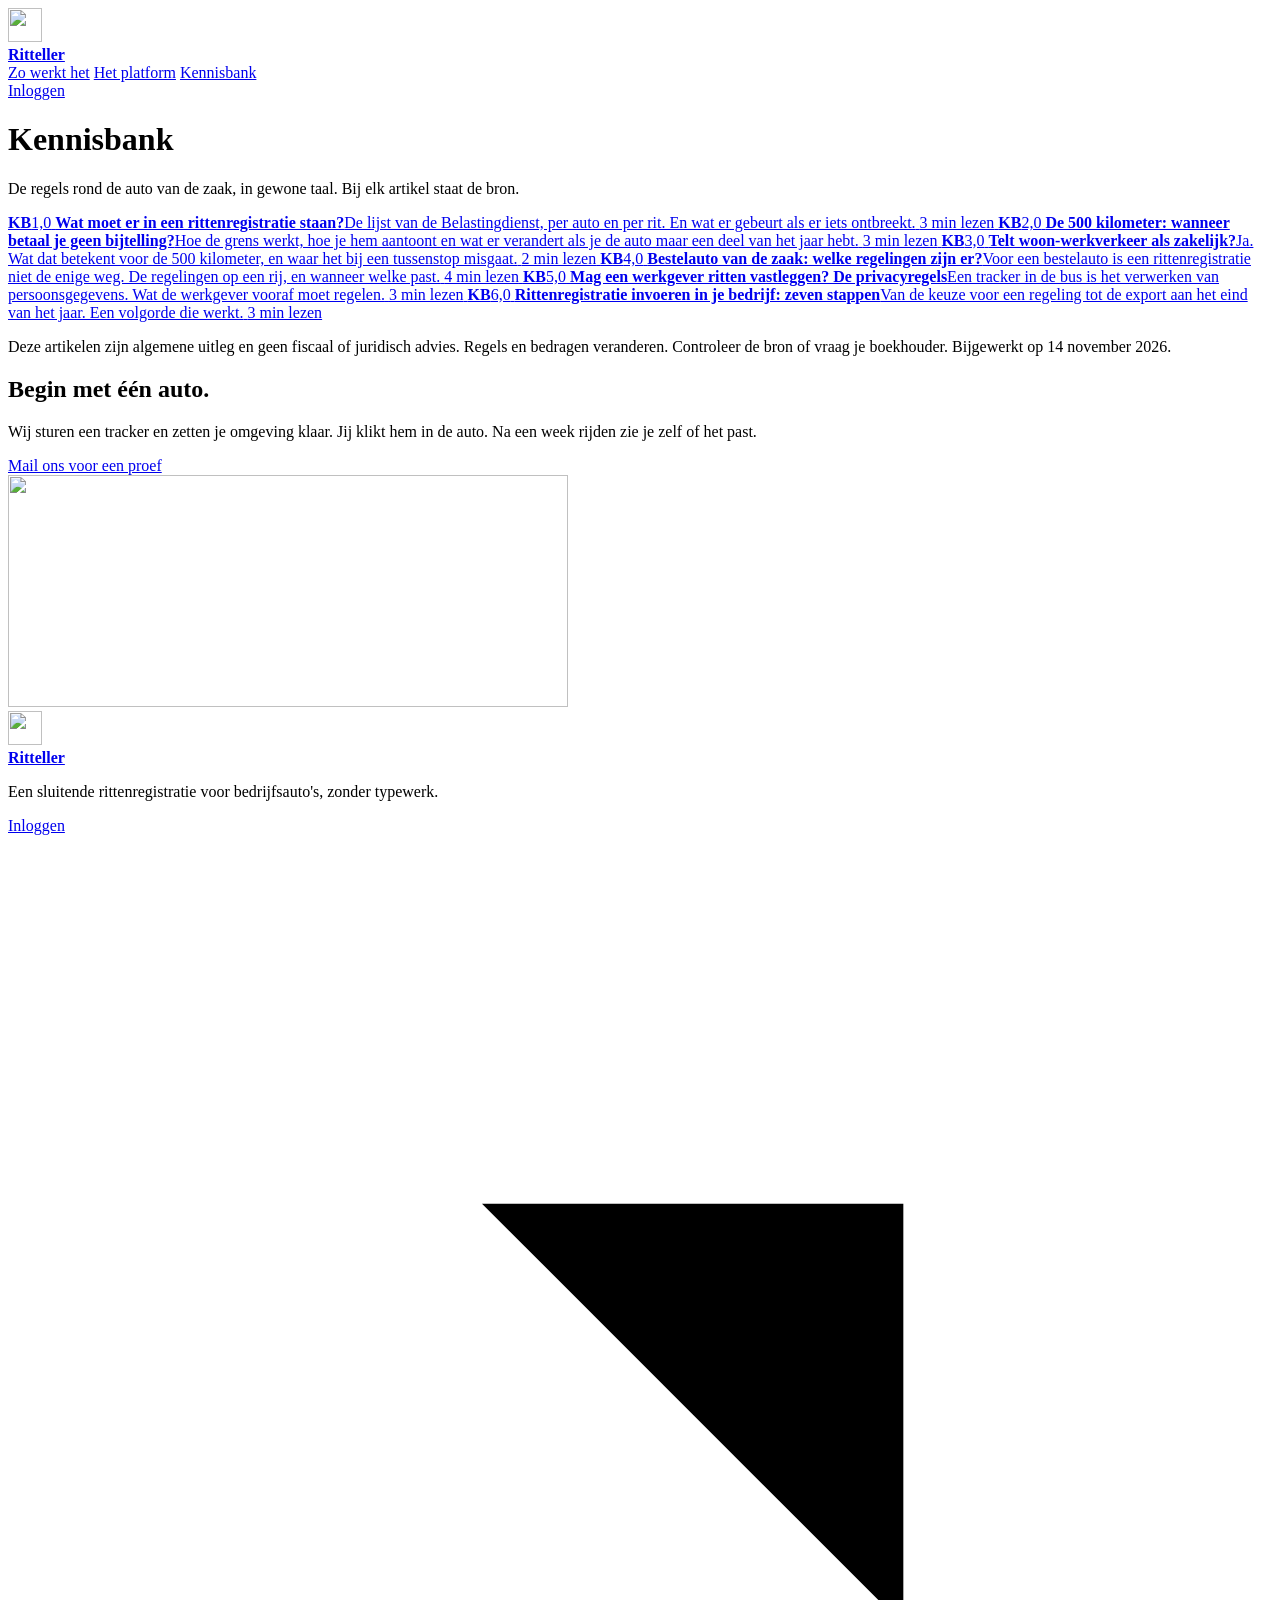
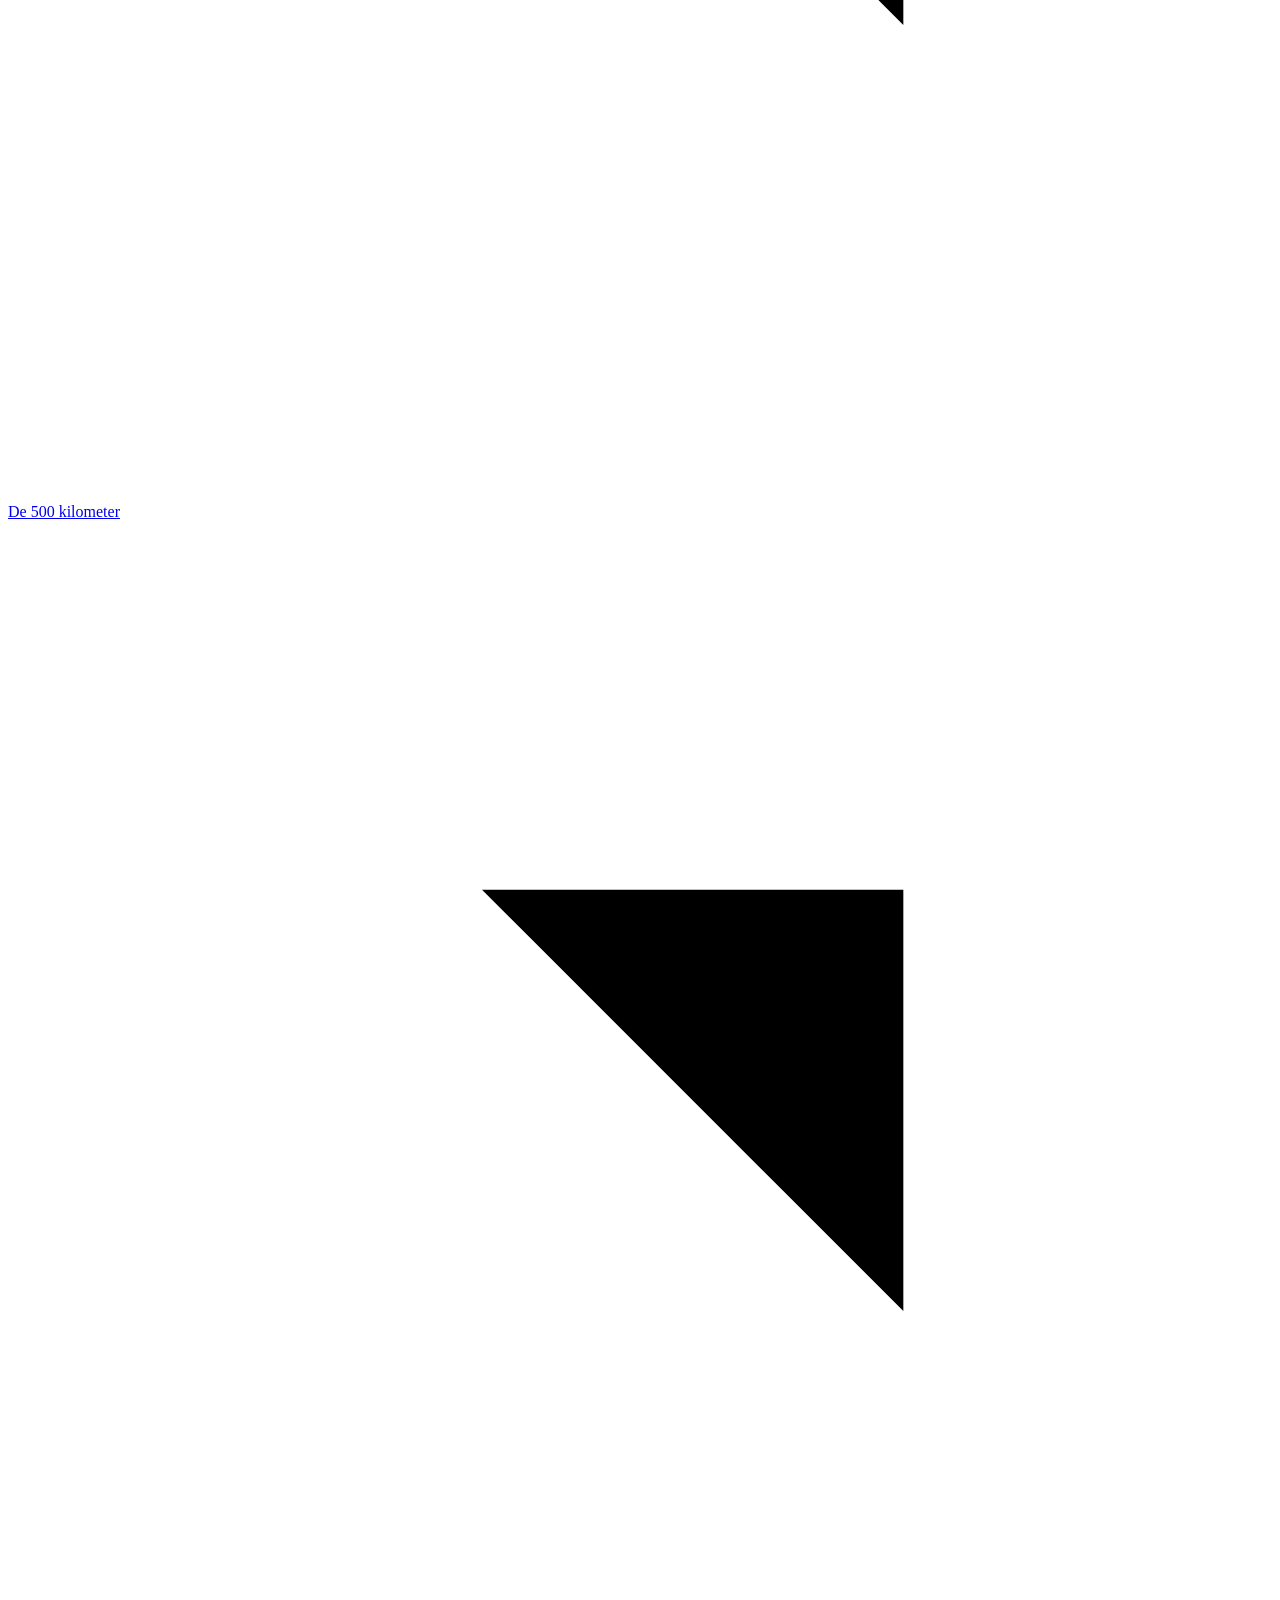
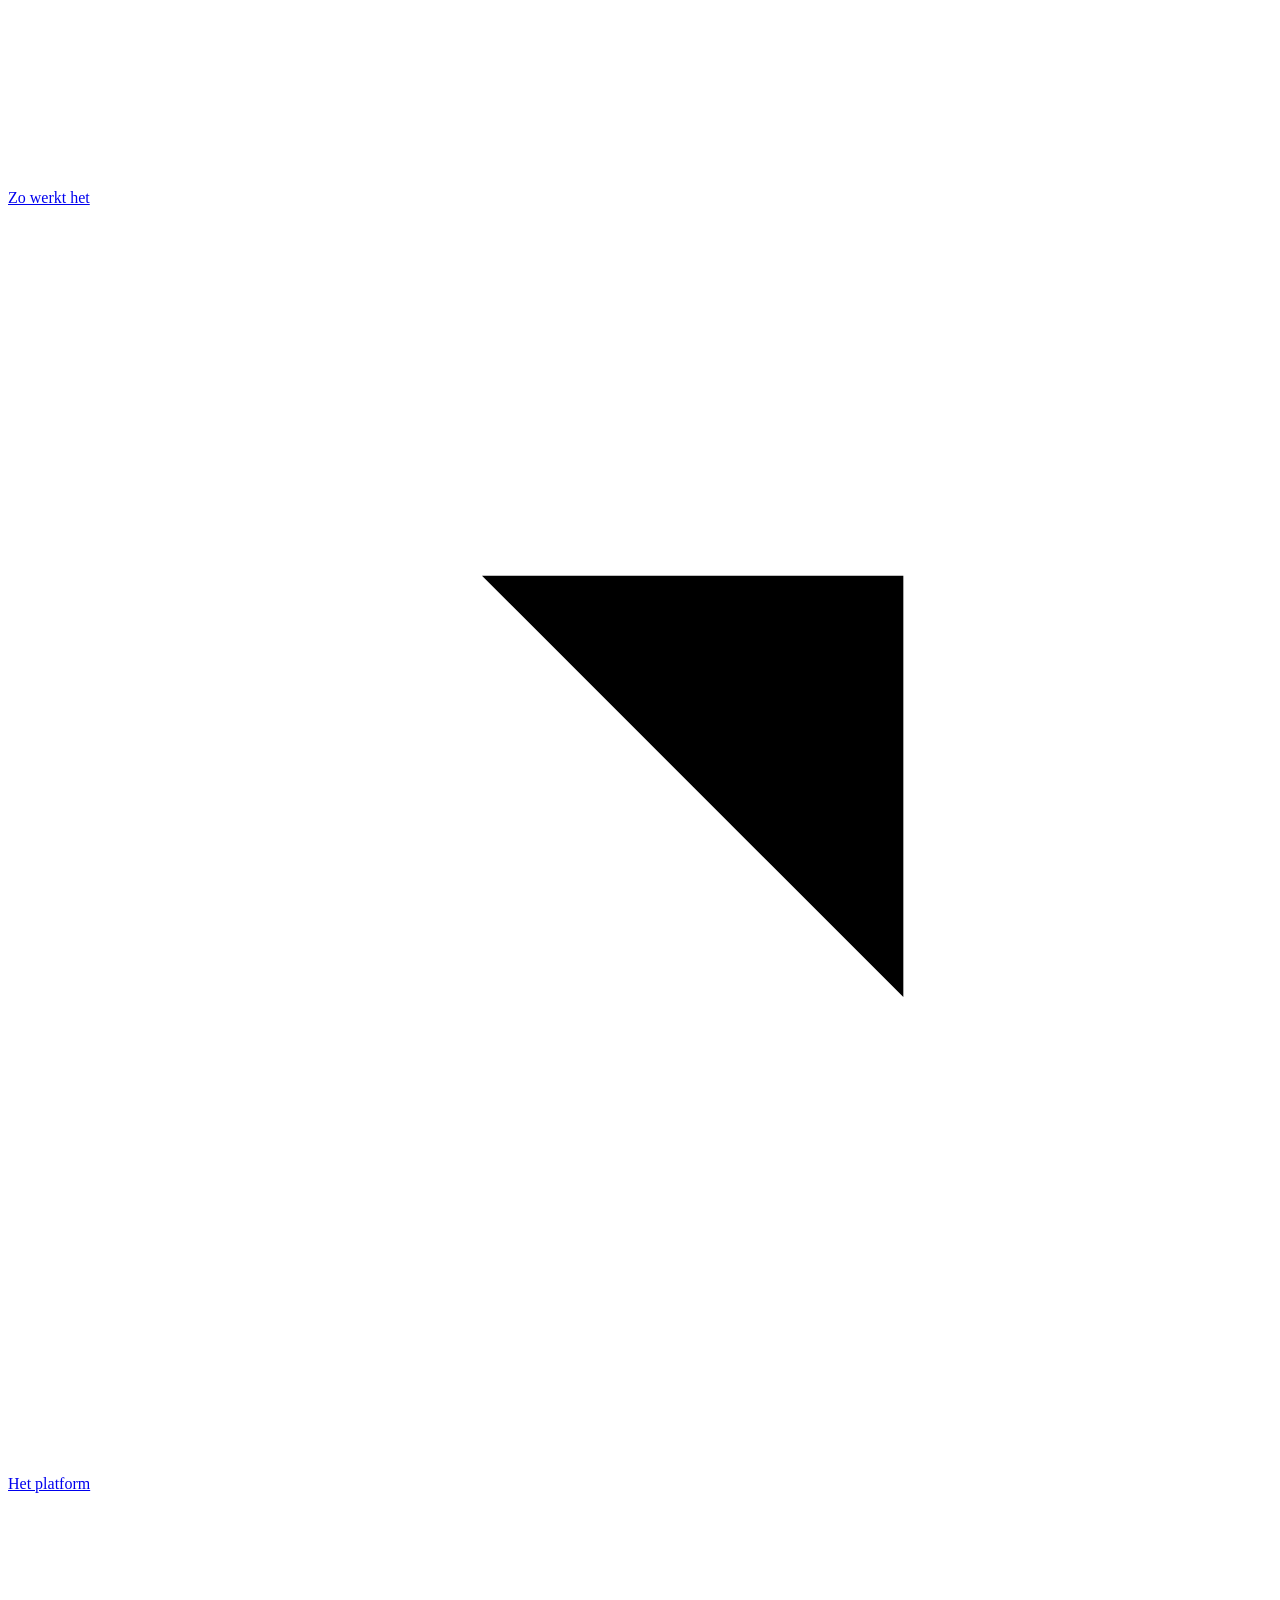
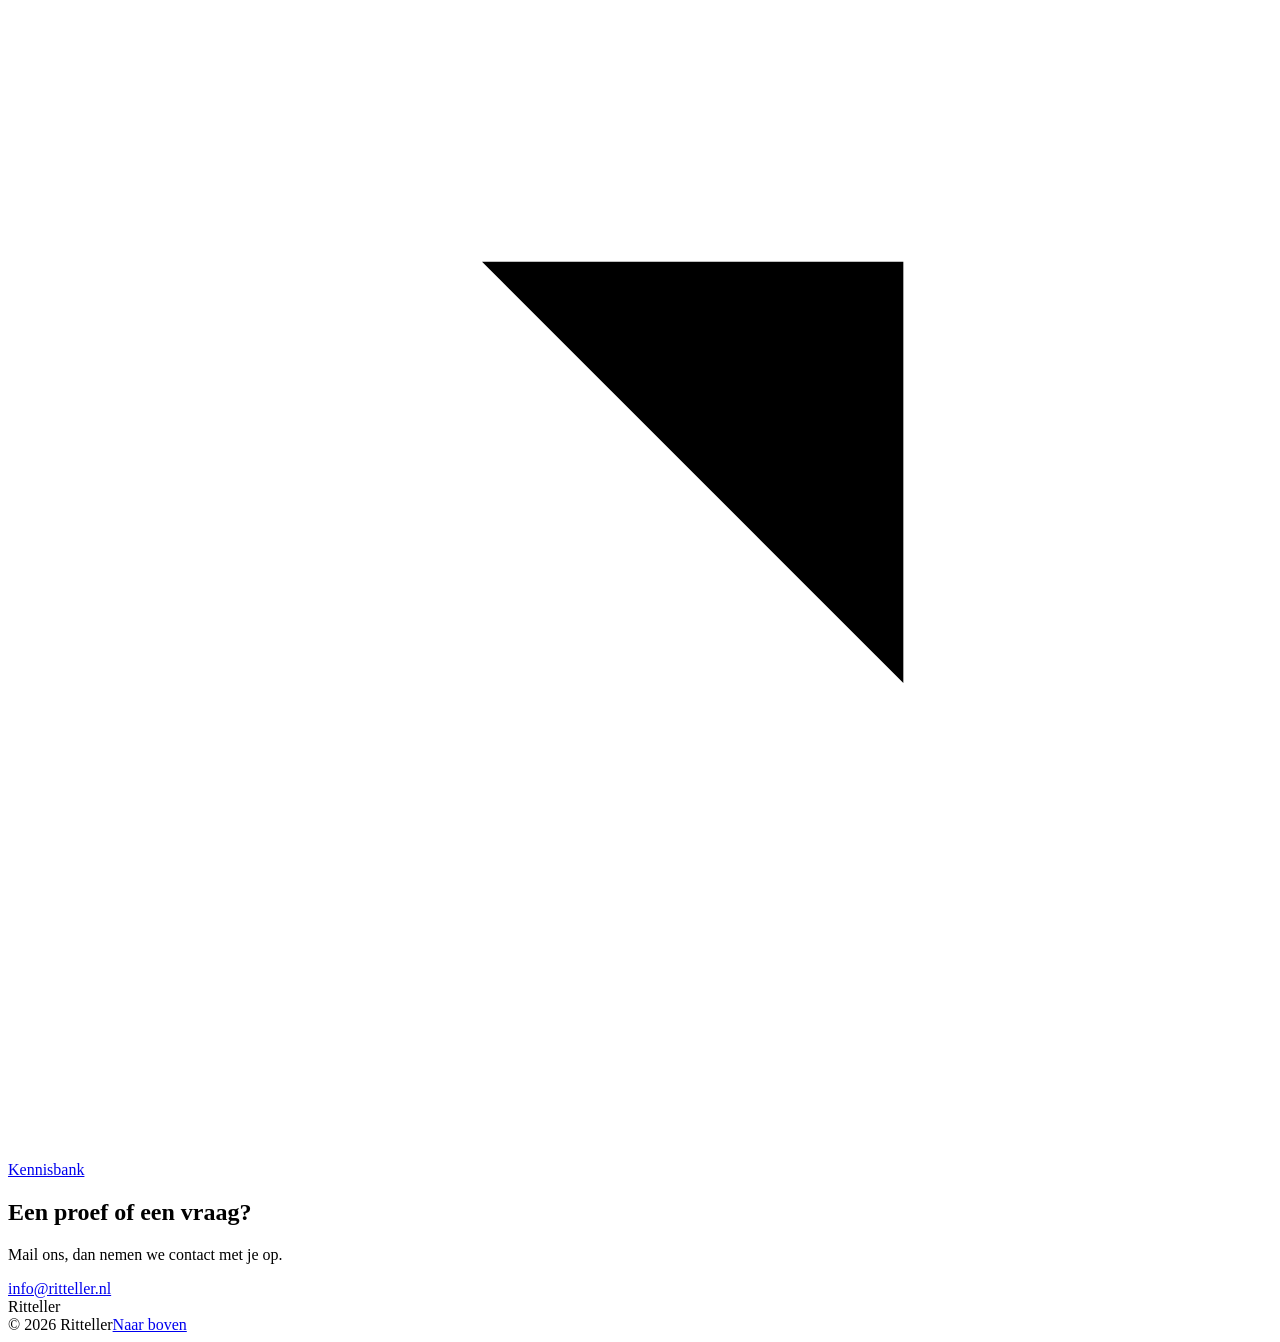
==== kennisbank/index.html @ c24eeaa6 "Voorvertoning bijgewerkt" ====
<!doctype html>
<html lang="nl">
<head>
  <meta name="robots" content="noindex, nofollow">
  <meta charset="utf-8">
  <meta name="viewport" content="width=device-width, initial-scale=1">
  <meta name="theme-color" content="#0c2748">
  <title>Kennisbank van Ritteller: de regels rond de auto van de zaak</title>
  <meta name="description" content="Rittenregistratie, de 500 kilometer, woon-werkverkeer, de bestelauto en privacy. Uitgelegd in gewone taal, met de bron erbij.">
  <link rel="icon" href="/ritteller-voorvertoning/icoon.svg" type="image/svg+xml">
  <link rel="preload" href="/ritteller-voorvertoning/lettertypen/barlow-latin-400-normal.woff2" as="font" type="font/woff2" crossorigin>
  <link rel="preload" href="/ritteller-voorvertoning/lettertypen/barlow-semi-condensed-latin-700-normal.woff2" as="font" type="font/woff2" crossorigin>
  <link rel="stylesheet" href="/ritteller-voorvertoning/stijl.css?v=c029a23e">
  <link rel="stylesheet" href="/ritteller-voorvertoning/pagina.css?v=c029a23e">
  <link rel="stylesheet" href="/ritteller-voorvertoning/kennisbank.css?v=c029a23e">
</head>
<body class="site" id="top">
  <div class="kb-kop">
    <header class="top baan">
      <a class="merk" href="/ritteller-voorvertoning/" aria-label="Ritteller, naar de startpagina"><img src="/ritteller-voorvertoning/icoon.svg" alt="" width="34" height="34"><div><strong>Ritteller</strong></div></a>
      <nav class="wijzer" aria-label="Hoofdmenu">
        <a href="/ritteller-voorvertoning/#zo-werkt-het">Zo werkt het</a>
        <a href="/ritteller-voorvertoning/#platform">Het platform</a>
        <a class="altijd" href="/ritteller-voorvertoning/kennisbank" aria-current="page">Kennisbank</a>
      </nav>
      <a class="knop licht" href="/ritteller-voorvertoning/app">Inloggen</a>
    </header>
    <div class="baan kb-titel">
      <h1>Kennisbank</h1>
      <p class="inleiding">De regels rond de auto van de zaak, in gewone taal. Bij elk artikel staat de bron.</p>
    </div>
    <div class="weg" aria-hidden="true"></div>
  </div>
  <main>
    <section class="baan kb-lijst">
      <div class="kb-rijen">
        <a class="kb-rij" href="/ritteller-voorvertoning/kennisbank/wat-staat-er-in-een-rittenregistratie">
          <span class="paal vast"><b>KB</b><span>1,0</span></span>
          <span class="kb-rij-tekst"><strong>Wat moet er in een rittenregistratie staan?</strong><span>De lijst van de Belastingdienst, per auto en per rit. En wat er gebeurt als er iets ontbreekt.</span></span>
          <span class="kb-duur">3 min lezen</span>
        </a>
        <a class="kb-rij" href="/ritteller-voorvertoning/kennisbank/de-500-kilometer-grens">
          <span class="paal vast"><b>KB</b><span>2,0</span></span>
          <span class="kb-rij-tekst"><strong>De 500 kilometer: wanneer betaal je geen bijtelling?</strong><span>Hoe de grens werkt, hoe je hem aantoont en wat er verandert als je de auto maar een deel van het jaar hebt.</span></span>
          <span class="kb-duur">3 min lezen</span>
        </a>
        <a class="kb-rij" href="/ritteller-voorvertoning/kennisbank/woon-werkverkeer">
          <span class="paal vast"><b>KB</b><span>3,0</span></span>
          <span class="kb-rij-tekst"><strong>Telt woon-werkverkeer als zakelijk?</strong><span>Ja. Wat dat betekent voor de 500 kilometer, en waar het bij een tussenstop misgaat.</span></span>
          <span class="kb-duur">2 min lezen</span>
        </a>
        <a class="kb-rij" href="/ritteller-voorvertoning/kennisbank/bestelauto-van-de-zaak">
          <span class="paal vast"><b>KB</b><span>4,0</span></span>
          <span class="kb-rij-tekst"><strong>Bestelauto van de zaak: welke regelingen zijn er?</strong><span>Voor een bestelauto is een rittenregistratie niet de enige weg. De regelingen op een rij, en wanneer welke past.</span></span>
          <span class="kb-duur">4 min lezen</span>
        </a>
        <a class="kb-rij" href="/ritteller-voorvertoning/kennisbank/rittenregistratie-en-privacy">
          <span class="paal vast"><b>KB</b><span>5,0</span></span>
          <span class="kb-rij-tekst"><strong>Mag een werkgever ritten vastleggen? De privacyregels</strong><span>Een tracker in de bus is het verwerken van persoonsgegevens. Wat de werkgever vooraf moet regelen.</span></span>
          <span class="kb-duur">3 min lezen</span>
        </a>
        <a class="kb-rij" href="/ritteller-voorvertoning/kennisbank/rittenregistratie-invoeren">
          <span class="paal vast"><b>KB</b><span>6,0</span></span>
          <span class="kb-rij-tekst"><strong>Rittenregistratie invoeren in je bedrijf: zeven stappen</strong><span>Van de keuze voor een regeling tot de export aan het eind van het jaar. Een volgorde die werkt.</span></span>
          <span class="kb-duur">3 min lezen</span>
        </a>
      </div>
      <p class="kb-let-op">Deze artikelen zijn algemene uitleg en geen fiscaal of juridisch advies. Regels en bedragen veranderen. Controleer de bron of vraag je boekhouder. Bijgewerkt op 14 november 2026.</p>
    </section>
  </main>
  <section class="slot" id="proef">
    <div class="baan slot-binnen">
      <div>
        <h2>Begin met één auto.</h2>
        <p>Wij sturen een tracker en zetten je omgeving klaar. Jij klikt hem in de auto. Na een week rijden zie je zelf of het past.</p>
      </div>
      <a class="knop geel" href="mailto:info@ritteller.nl?subject=Proef%20rittenregistratie">Mail ons voor een proef</a>
    </div>
    <div class="weg" aria-hidden="true"><img class="bus" src="/ritteller-voorvertoning/busje.svg" alt="" width="560" height="232" loading="lazy"></div>
  </section>
  <footer class="voet">
    <div class="baan voet-binnen">
      <div class="voet-merk">
        <a class="merk" href="/ritteller-voorvertoning/"><img src="/ritteller-voorvertoning/icoon.svg" alt="" width="34" height="34"><div><strong>Ritteller</strong></div></a>
        <p>Een sluitende rittenregistratie voor bedrijfsauto's, zonder typewerk.</p>
        <a class="knop licht" href="/ritteller-voorvertoning/app">Inloggen</a>
      </div>
      <nav class="wegwijs" aria-label="Onderaan de pagina">
        <a href="/ritteller-voorvertoning/#grens"><svg class="i" viewBox="0 0 24 24" aria-hidden="true"><path d="M7 17L17 7M9 7h8v8"/></svg>De 500 kilometer</a>
        <a href="/ritteller-voorvertoning/#zo-werkt-het"><svg class="i" viewBox="0 0 24 24" aria-hidden="true"><path d="M7 17L17 7M9 7h8v8"/></svg>Zo werkt het</a>
        <a href="/ritteller-voorvertoning/#platform"><svg class="i" viewBox="0 0 24 24" aria-hidden="true"><path d="M7 17L17 7M9 7h8v8"/></svg>Het platform</a>
        <a href="/ritteller-voorvertoning/kennisbank"><svg class="i" viewBox="0 0 24 24" aria-hidden="true"><path d="M7 17L17 7M9 7h8v8"/></svg>Kennisbank</a>
      </nav>
      <div class="voet-contact">
        <h2>Een proef of een vraag?</h2>
        <p>Mail ons, dan nemen we contact met je op.</p>
        <a href="mailto:info@ritteller.nl">info@ritteller.nl</a>
      </div>
    </div>
    <div class="voet-naam" aria-hidden="true">Ritteller</div>
    <div class="baan voet-onder"><span>© 2026 Ritteller</span><a href="#top">Naar boven</a></div>
  </footer>
</body>
</html>
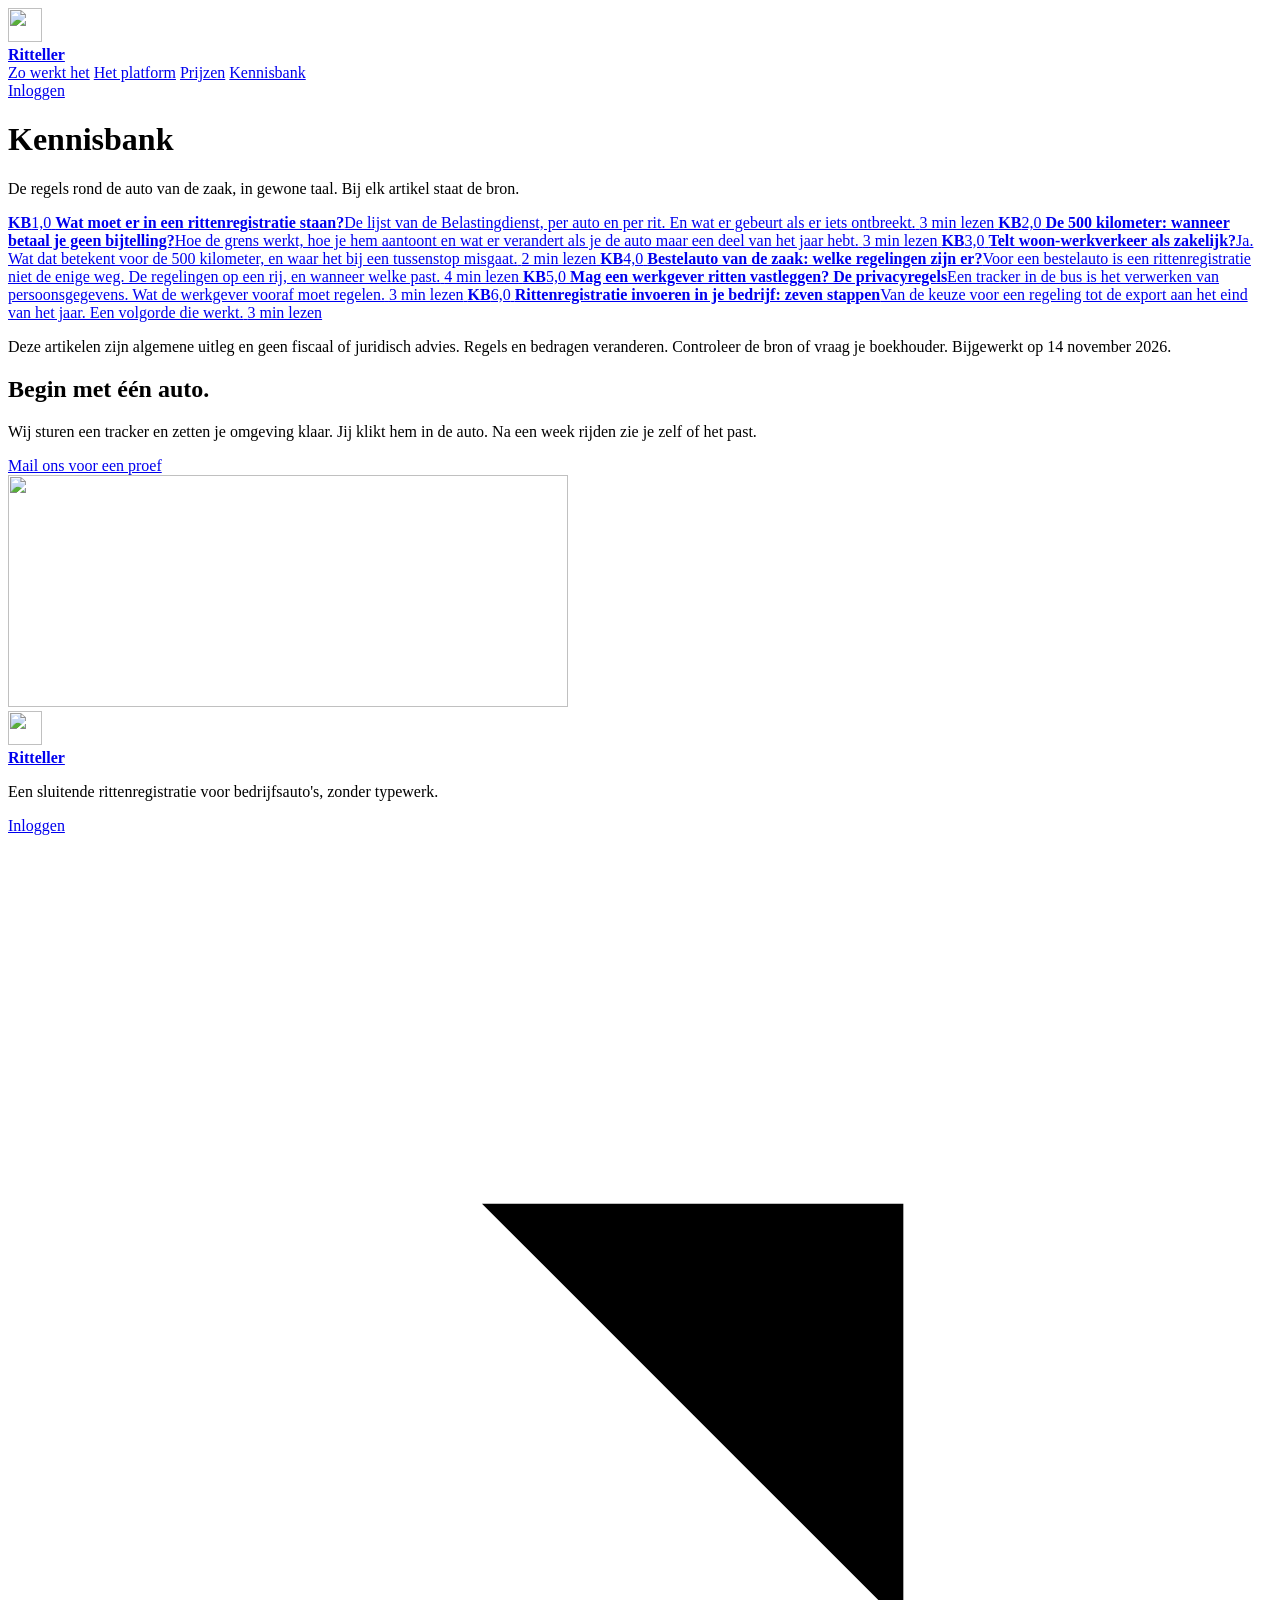
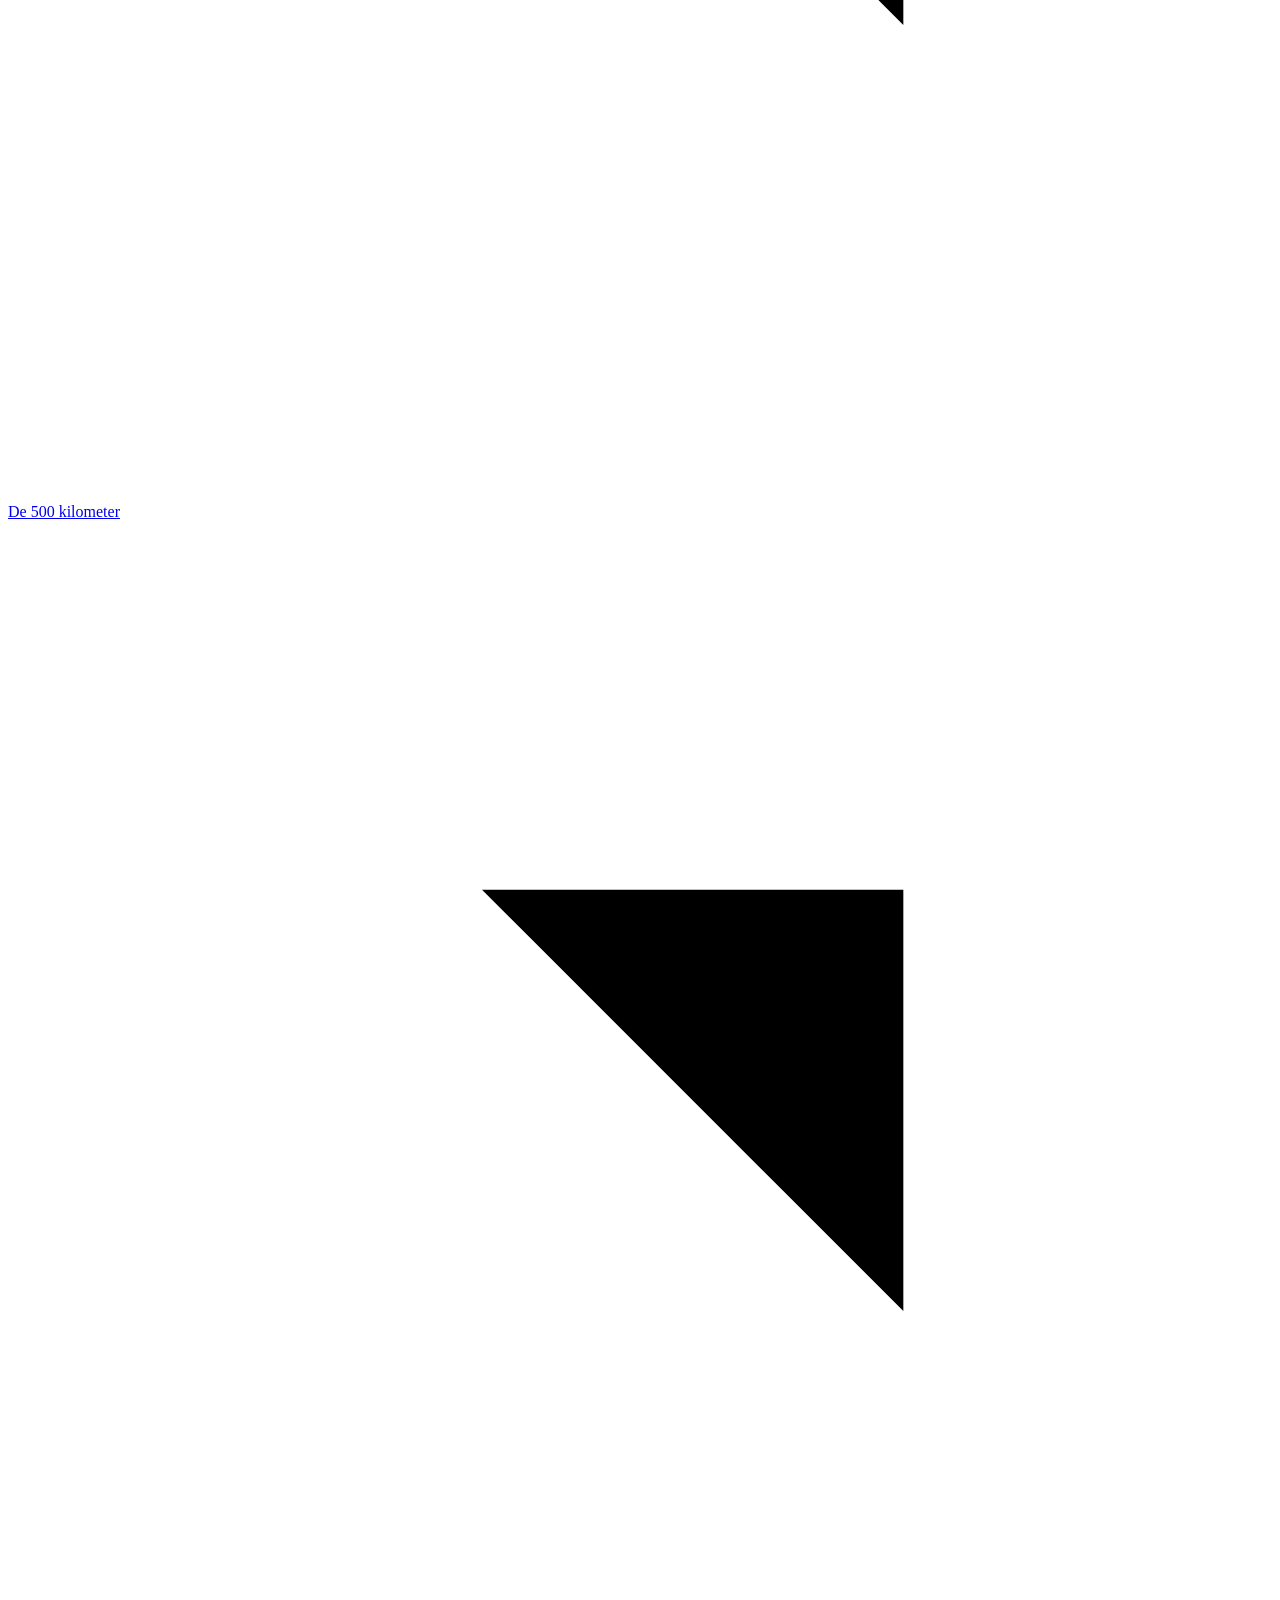
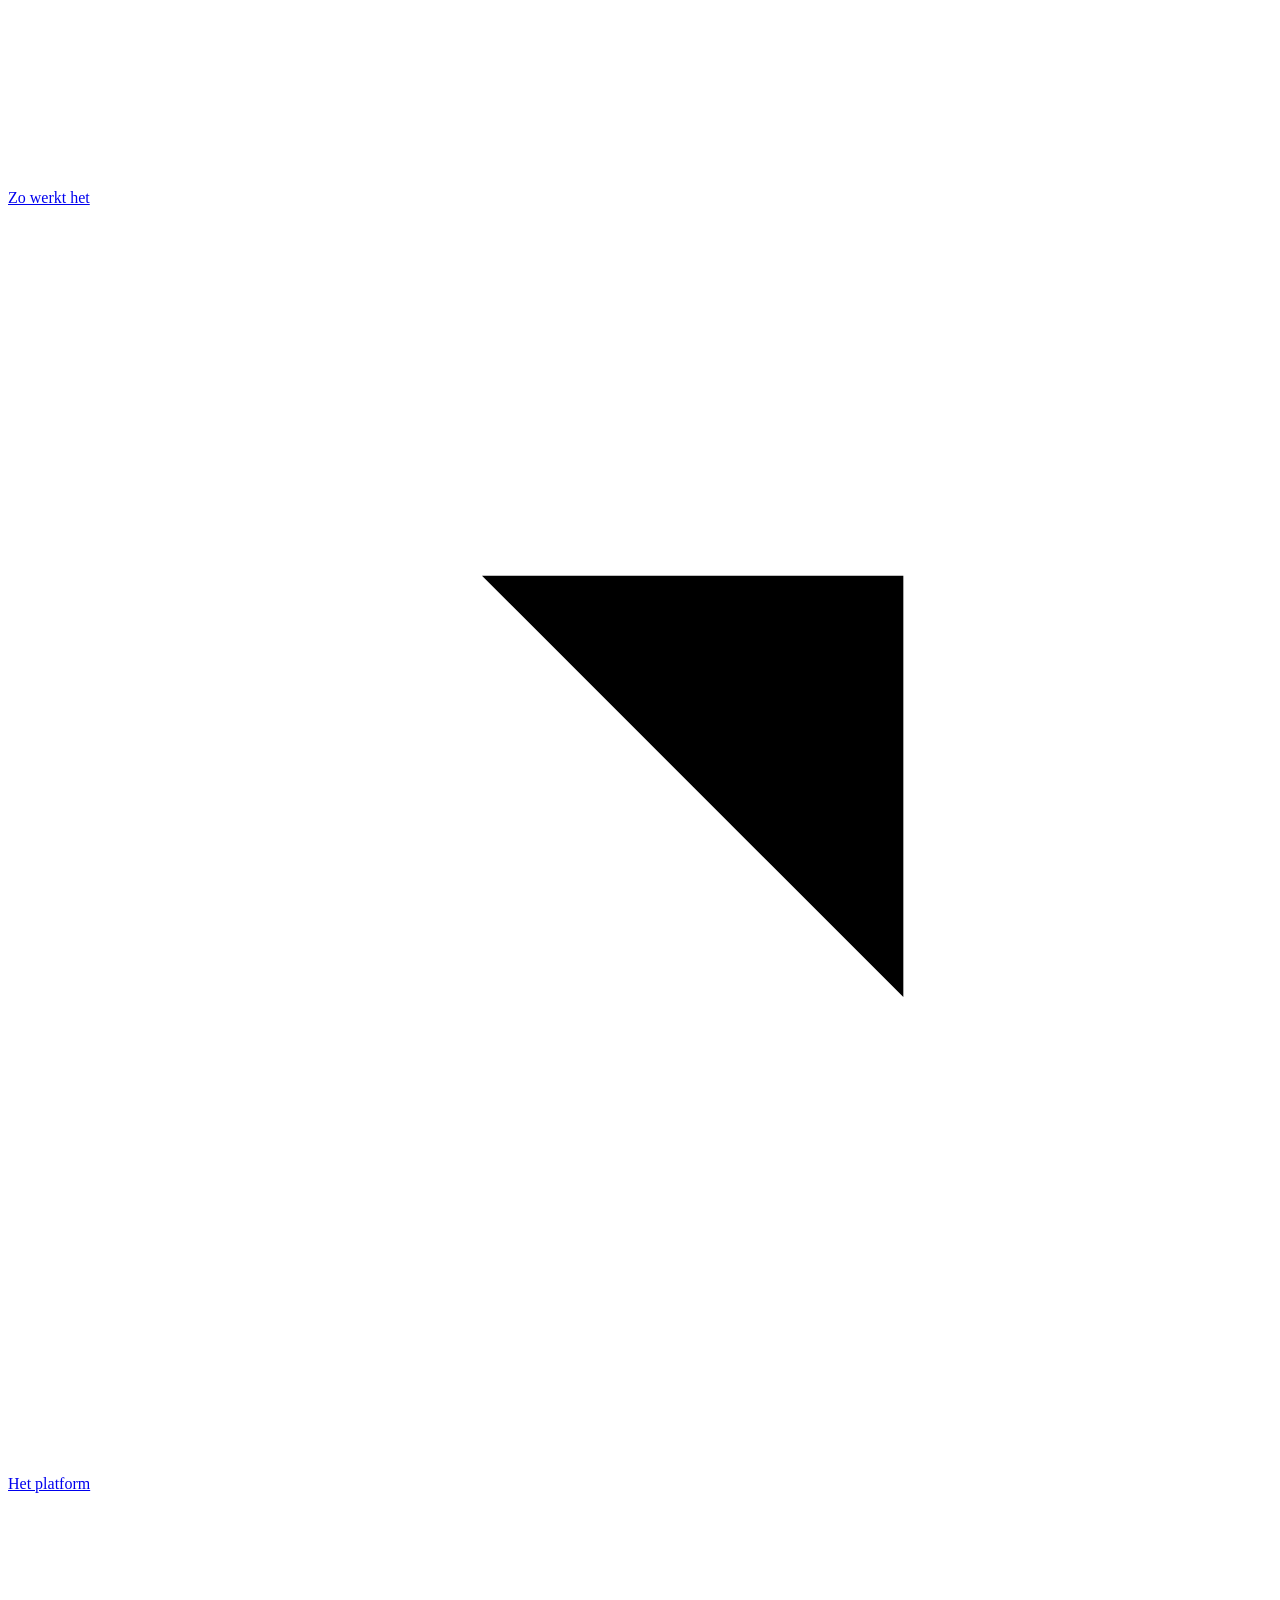
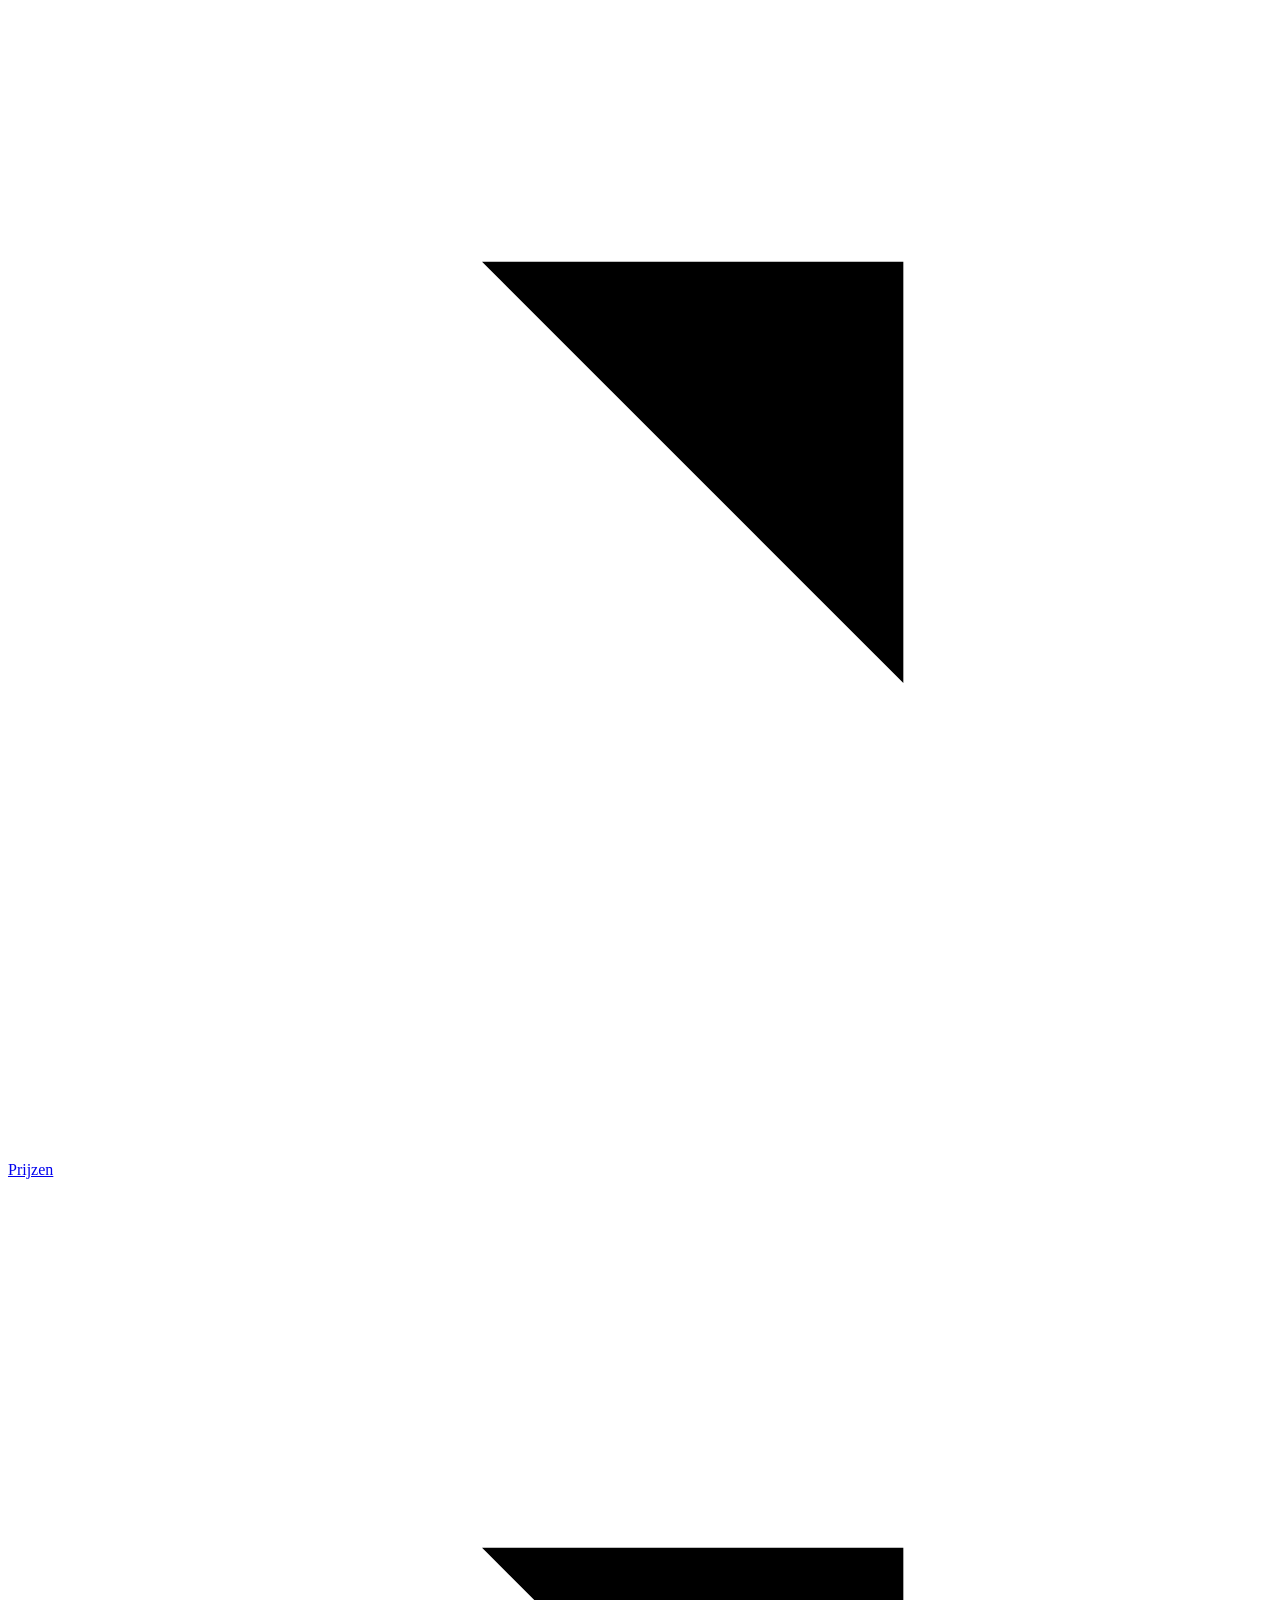
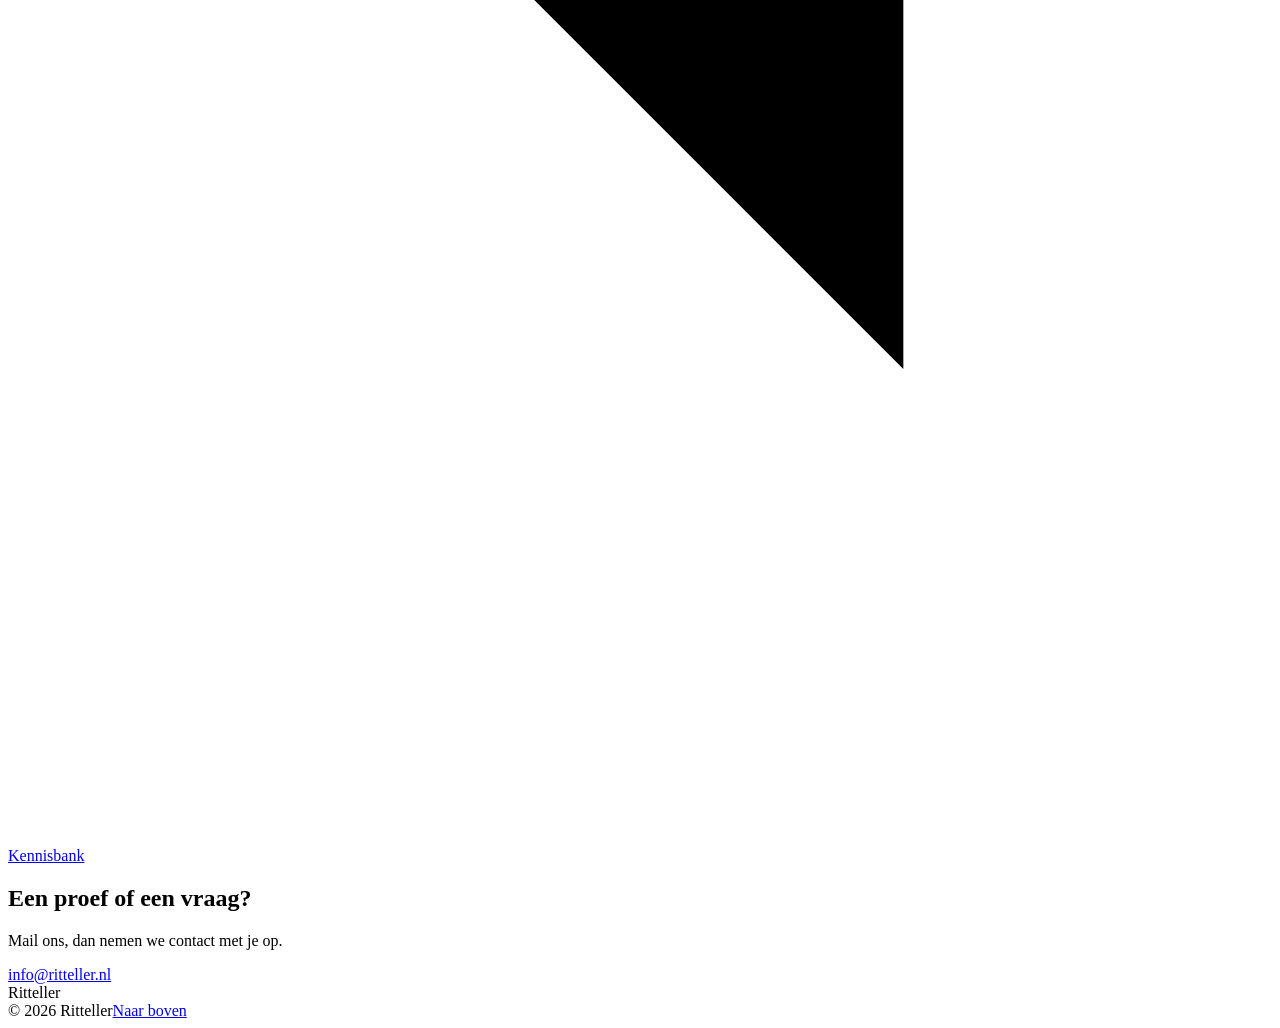
==== commit 7c37a70c: "Voorvertoning bijgewerkt" ====
--- a/kennisbank/index.html
+++ b/kennisbank/index.html
@@ -10,9 +10,9 @@
   <link rel="icon" href="/ritteller-voorvertoning/icoon.svg" type="image/svg+xml">
   <link rel="preload" href="/ritteller-voorvertoning/lettertypen/barlow-latin-400-normal.woff2" as="font" type="font/woff2" crossorigin>
   <link rel="preload" href="/ritteller-voorvertoning/lettertypen/barlow-semi-condensed-latin-700-normal.woff2" as="font" type="font/woff2" crossorigin>
-  <link rel="stylesheet" href="/ritteller-voorvertoning/stijl.css?v=c029a23e">
-  <link rel="stylesheet" href="/ritteller-voorvertoning/pagina.css?v=c029a23e">
-  <link rel="stylesheet" href="/ritteller-voorvertoning/kennisbank.css?v=c029a23e">
+  <link rel="stylesheet" href="/ritteller-voorvertoning/stijl.css?v=b01d15cc">
+  <link rel="stylesheet" href="/ritteller-voorvertoning/pagina.css?v=b01d15cc">
+  <link rel="stylesheet" href="/ritteller-voorvertoning/kennisbank.css?v=b01d15cc">
 </head>
 <body class="site" id="top">
   <div class="kb-kop">
@@ -21,7 +21,8 @@
       <nav class="wijzer" aria-label="Hoofdmenu">
         <a href="/ritteller-voorvertoning/#zo-werkt-het">Zo werkt het</a>
         <a href="/ritteller-voorvertoning/#platform">Het platform</a>
-        <a class="altijd" href="/ritteller-voorvertoning/kennisbank" aria-current="page">Kennisbank</a>
+        <a class="altijd" href="/ritteller-voorvertoning/prijzen">Prijzen</a>
+        <a href="/ritteller-voorvertoning/kennisbank" aria-current="page">Kennisbank</a>
       </nav>
       <a class="knop licht" href="/ritteller-voorvertoning/app">Inloggen</a>
     </header>
@@ -89,6 +90,7 @@
         <a href="/ritteller-voorvertoning/#grens"><svg class="i" viewBox="0 0 24 24" aria-hidden="true"><path d="M7 17L17 7M9 7h8v8"/></svg>De 500 kilometer</a>
         <a href="/ritteller-voorvertoning/#zo-werkt-het"><svg class="i" viewBox="0 0 24 24" aria-hidden="true"><path d="M7 17L17 7M9 7h8v8"/></svg>Zo werkt het</a>
         <a href="/ritteller-voorvertoning/#platform"><svg class="i" viewBox="0 0 24 24" aria-hidden="true"><path d="M7 17L17 7M9 7h8v8"/></svg>Het platform</a>
+        <a href="/ritteller-voorvertoning/prijzen"><svg class="i" viewBox="0 0 24 24" aria-hidden="true"><path d="M7 17L17 7M9 7h8v8"/></svg>Prijzen</a>
         <a href="/ritteller-voorvertoning/kennisbank"><svg class="i" viewBox="0 0 24 24" aria-hidden="true"><path d="M7 17L17 7M9 7h8v8"/></svg>Kennisbank</a>
       </nav>
       <div class="voet-contact">
@@ -100,5 +102,6 @@
     <div class="voet-naam" aria-hidden="true">Ritteller</div>
     <div class="baan voet-onder"><span>© 2026 Ritteller</span><a href="#top">Naar boven</a></div>
   </footer>
+  <script type="module" src="/ritteller-voorvertoning/pagina.js?v=b01d15cc"></script>
 </body>
 </html>
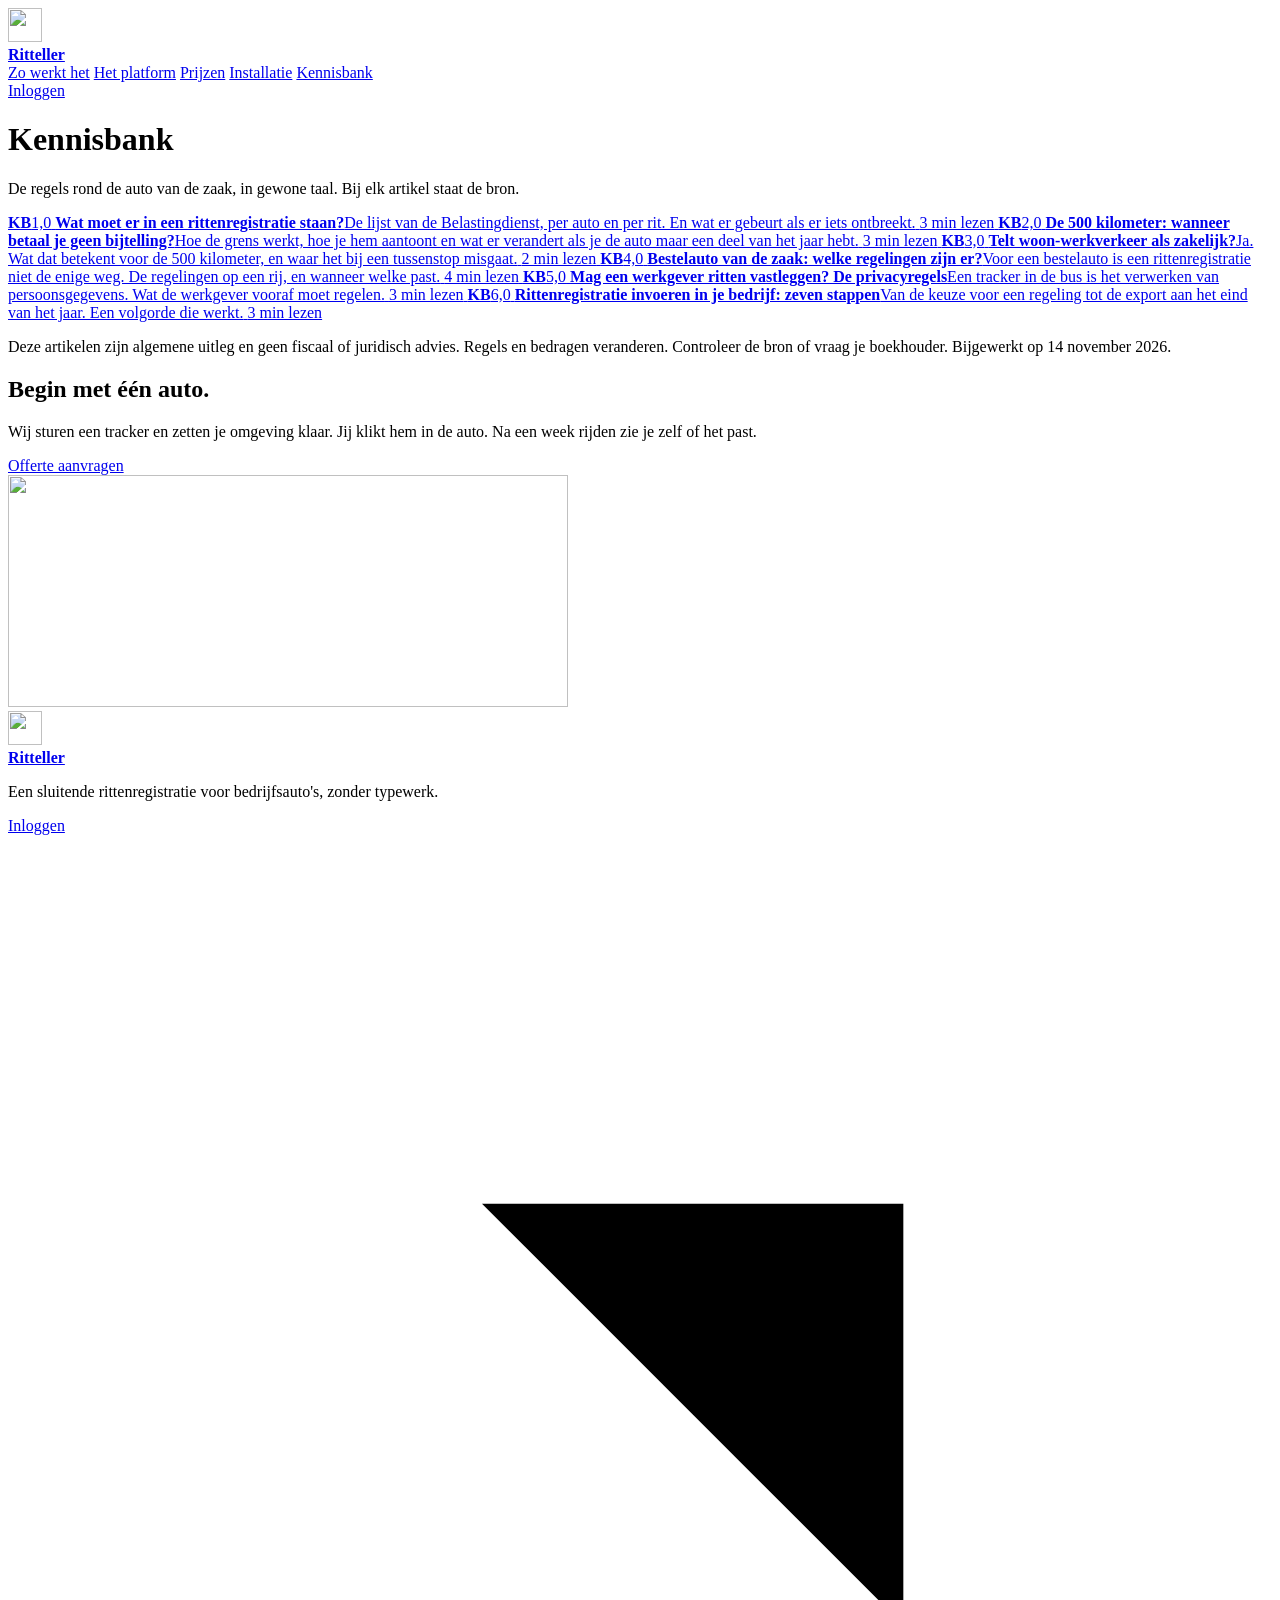
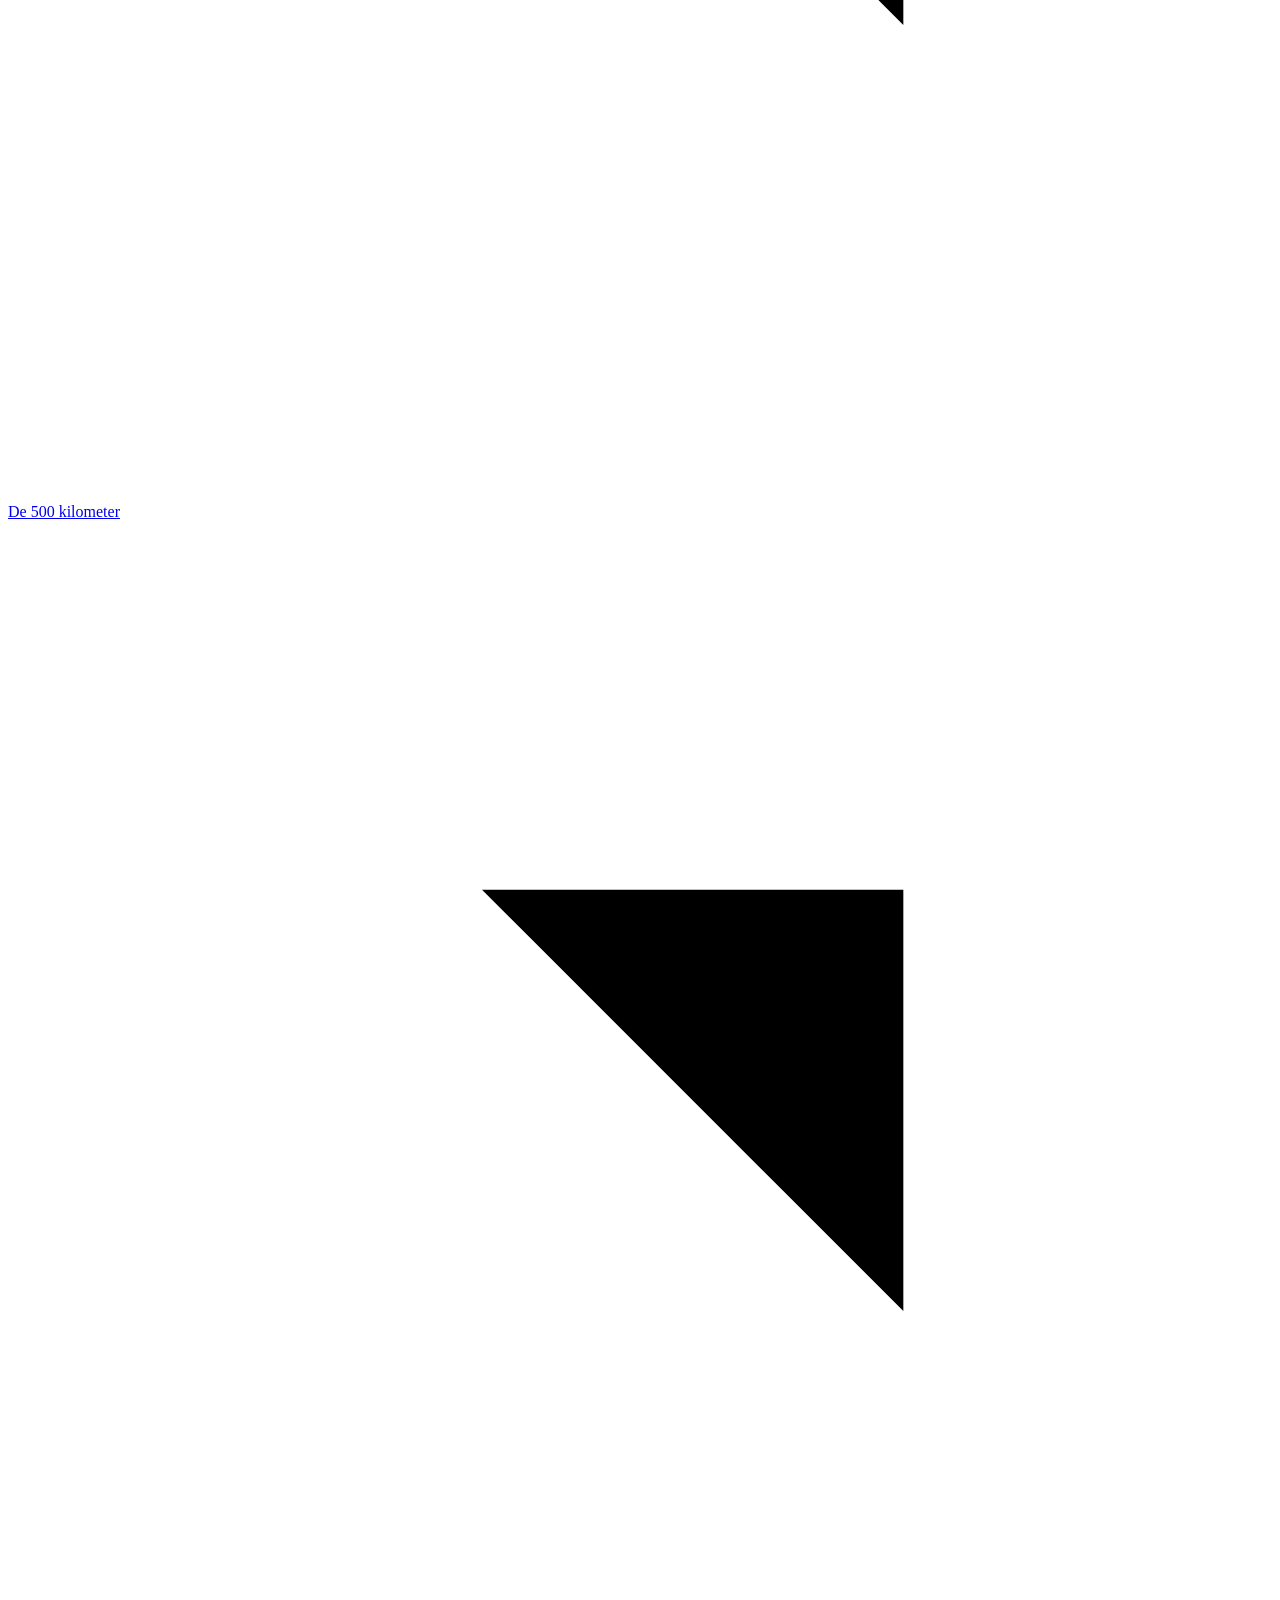
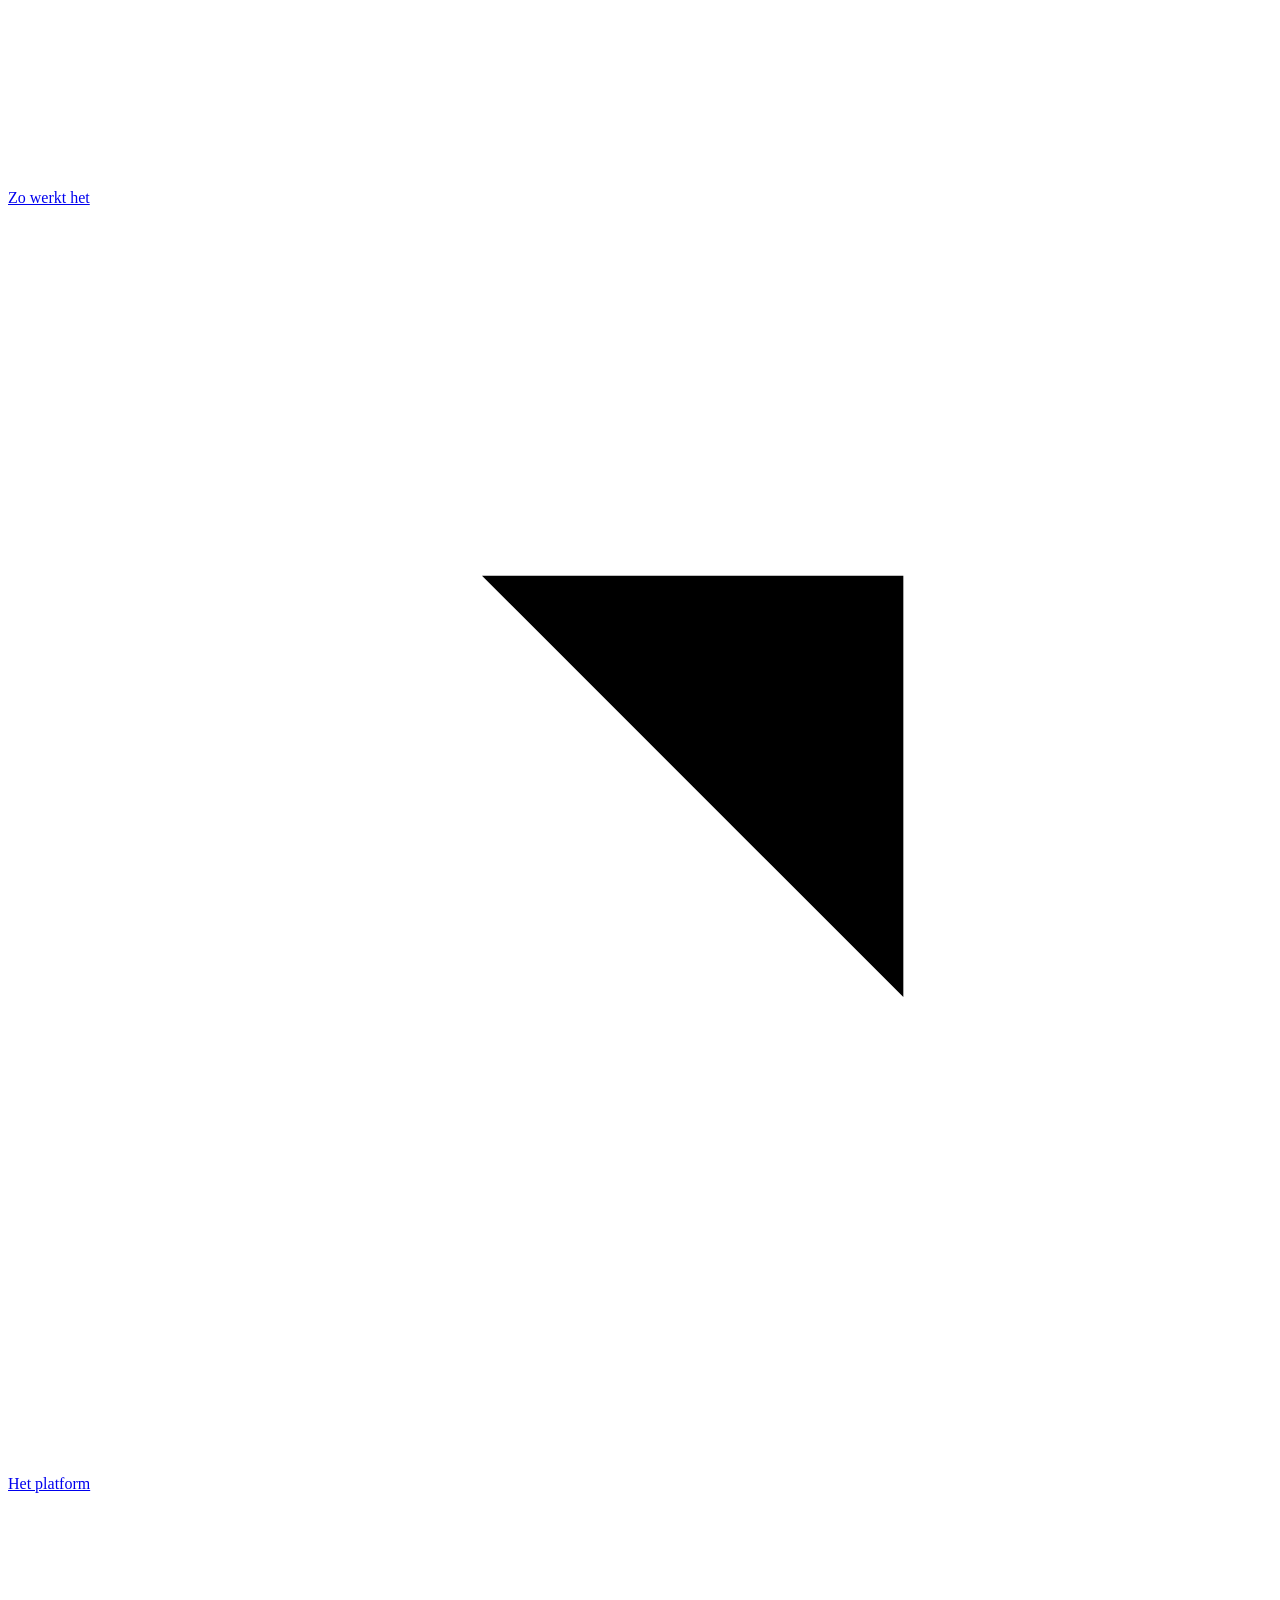
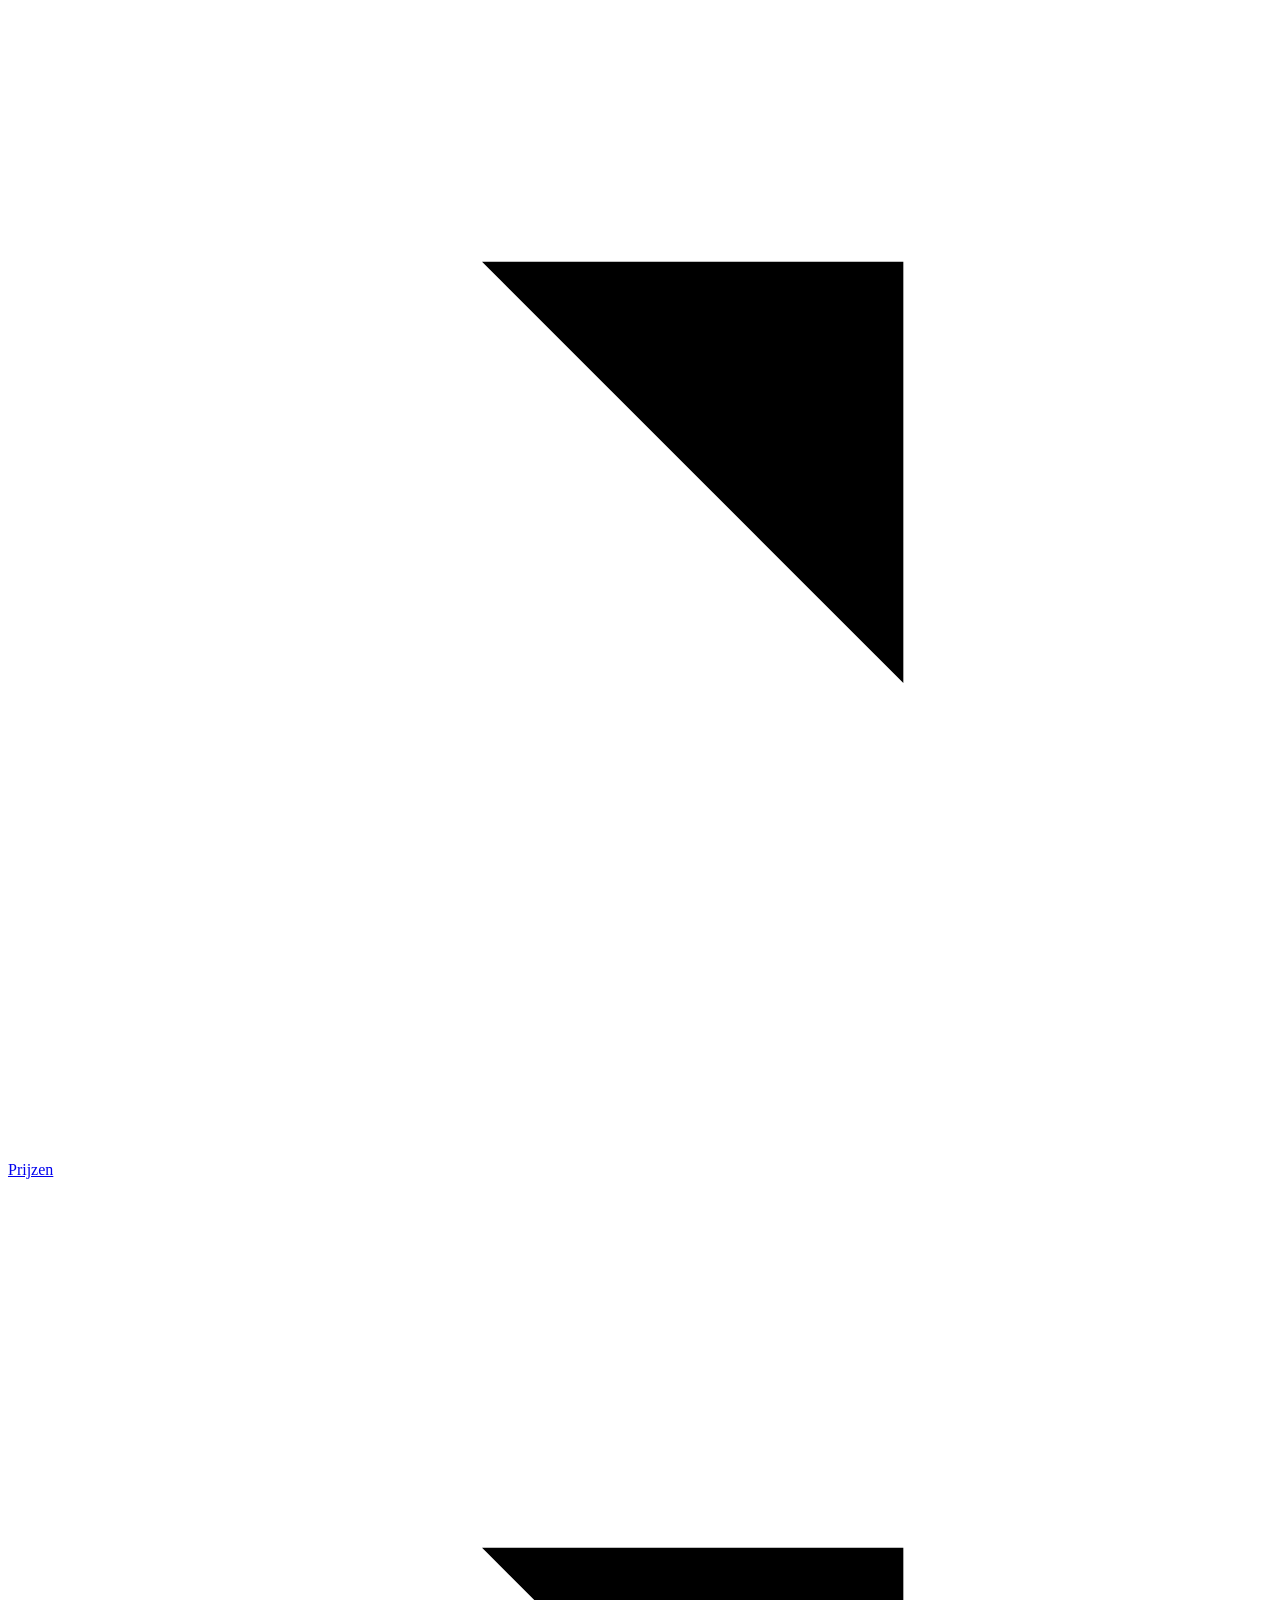
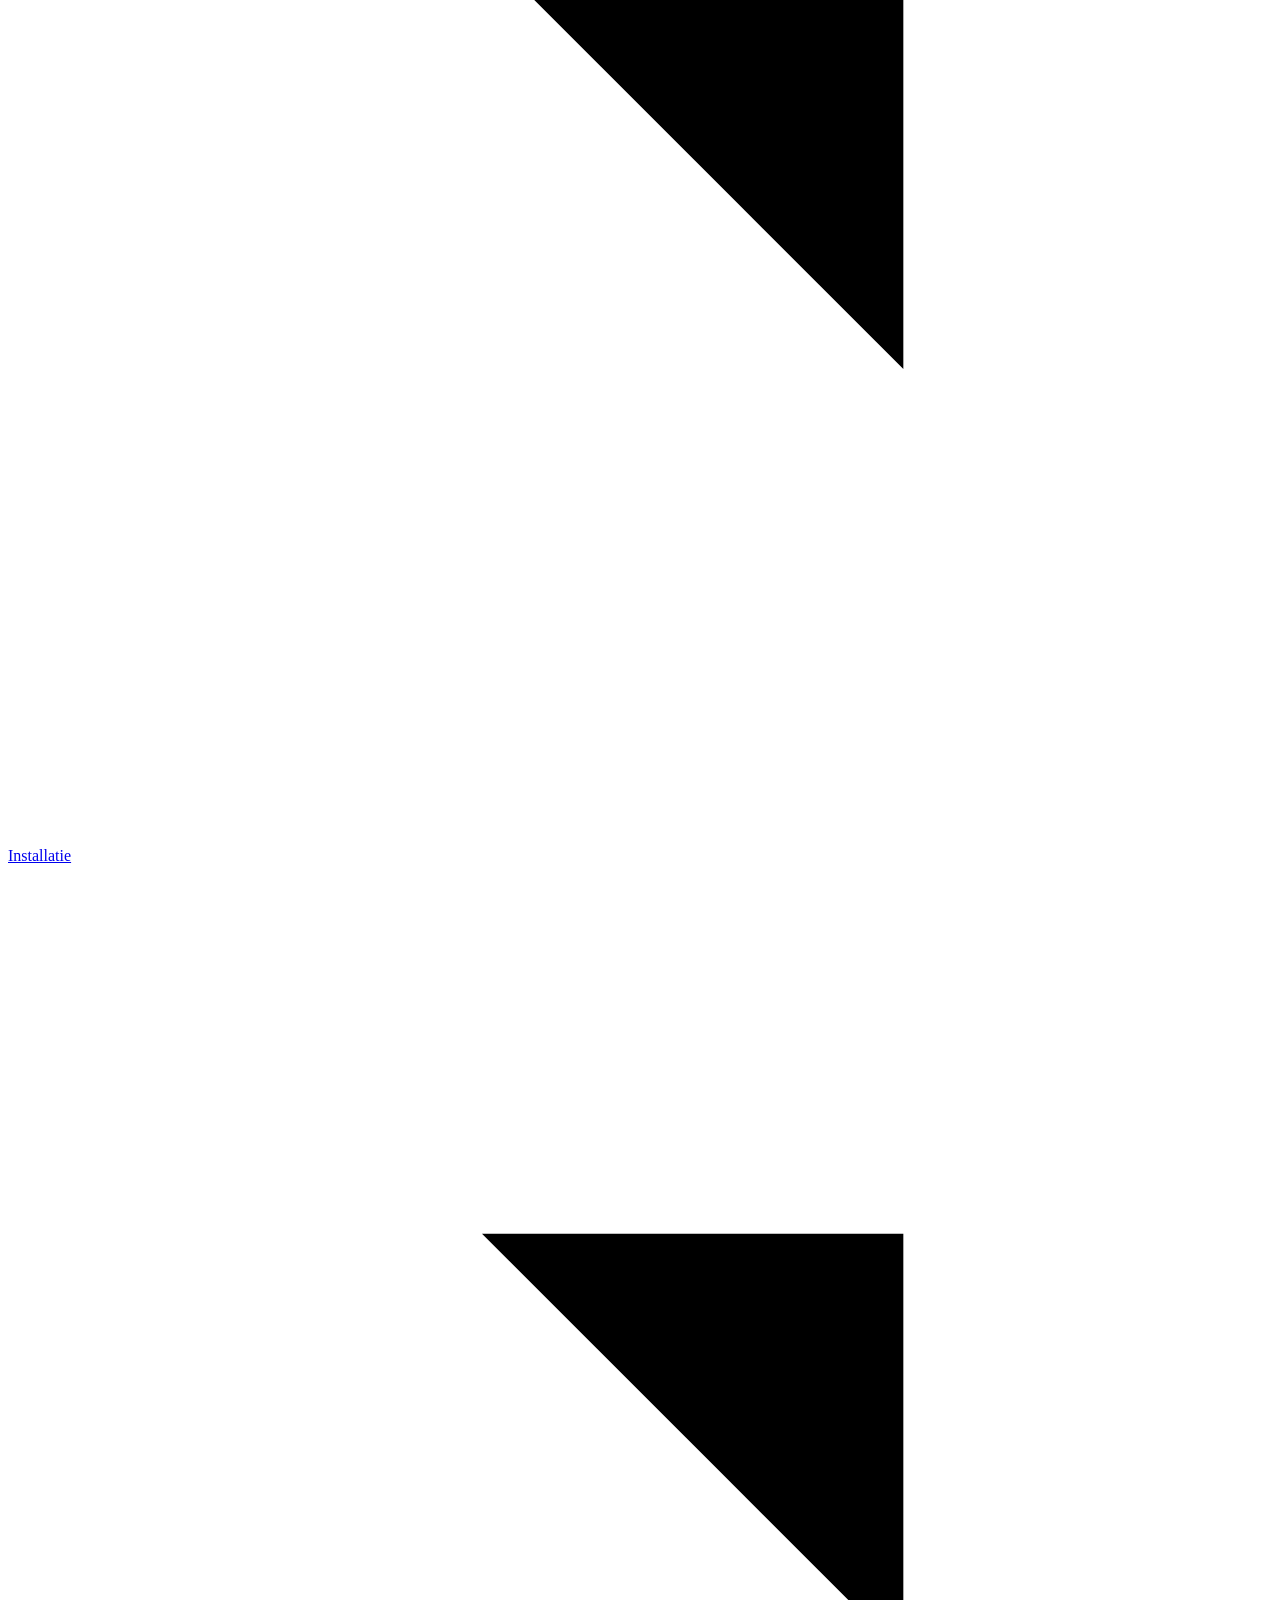
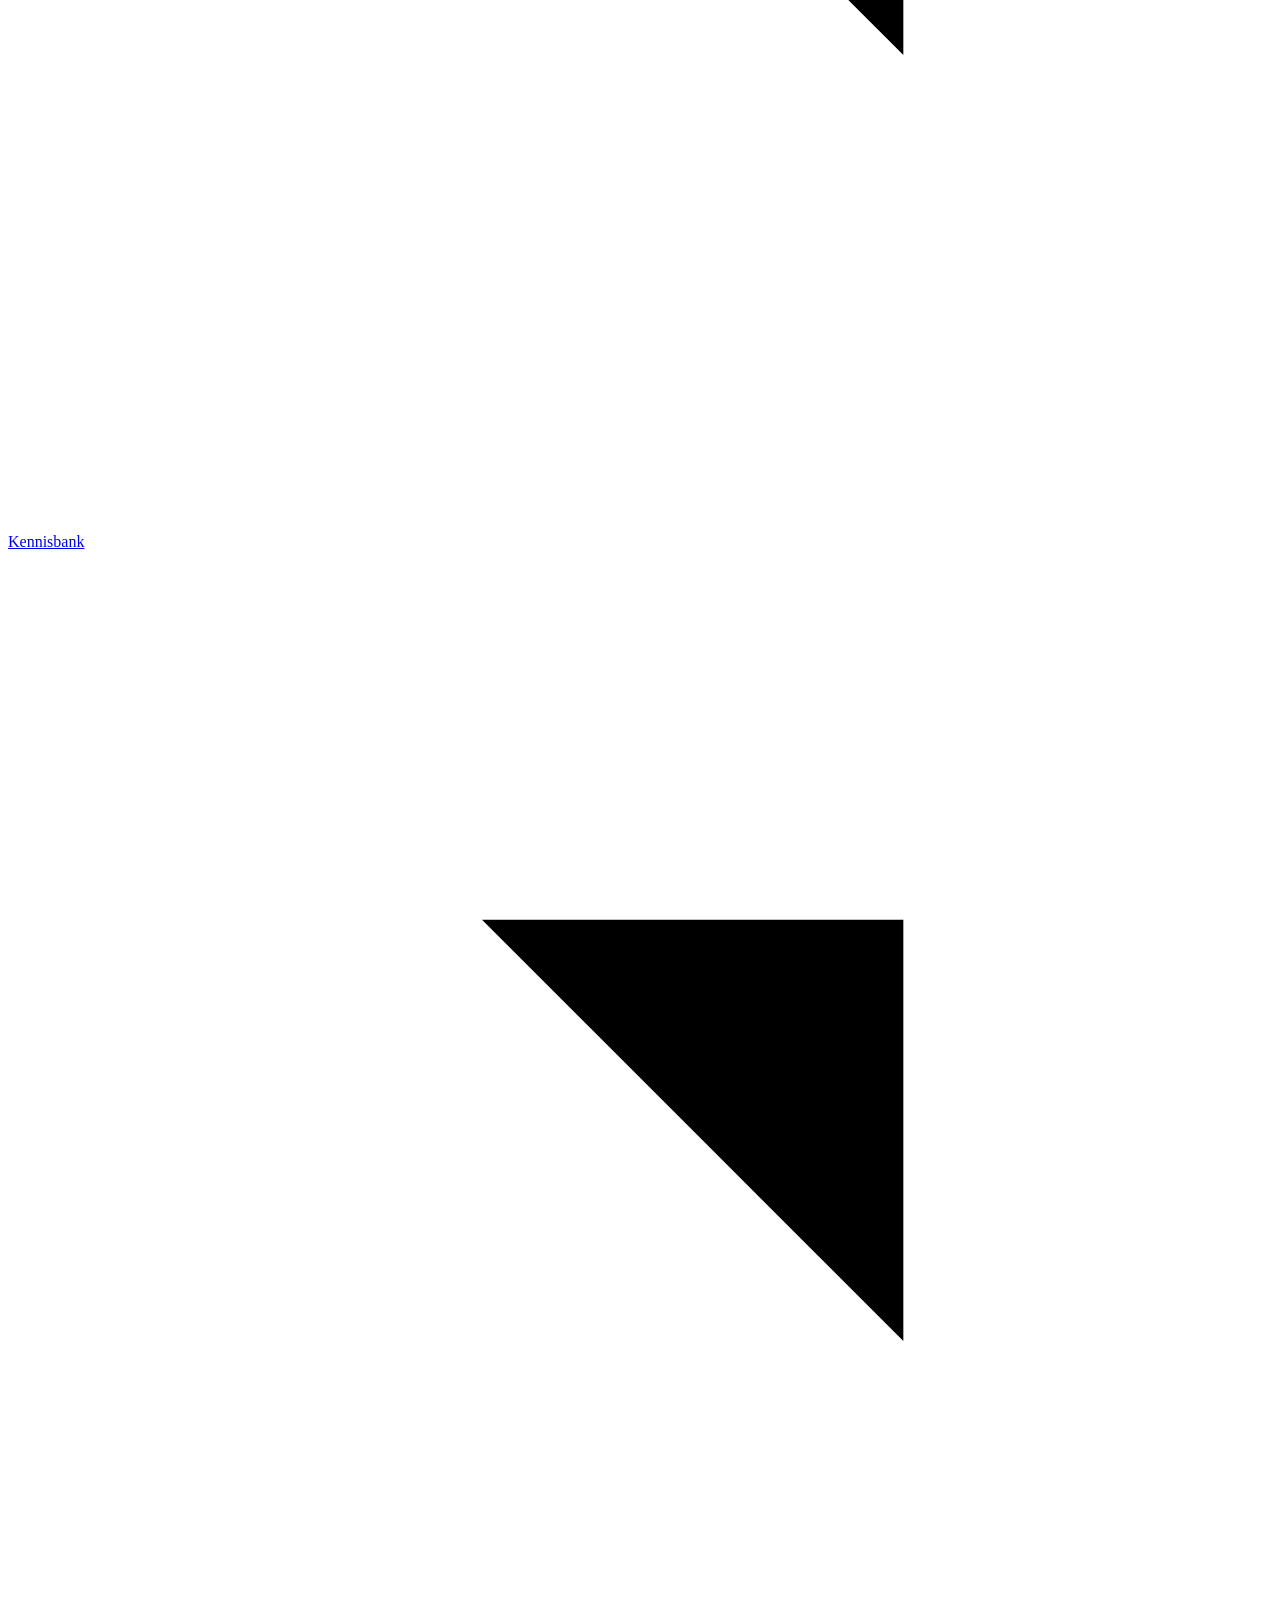
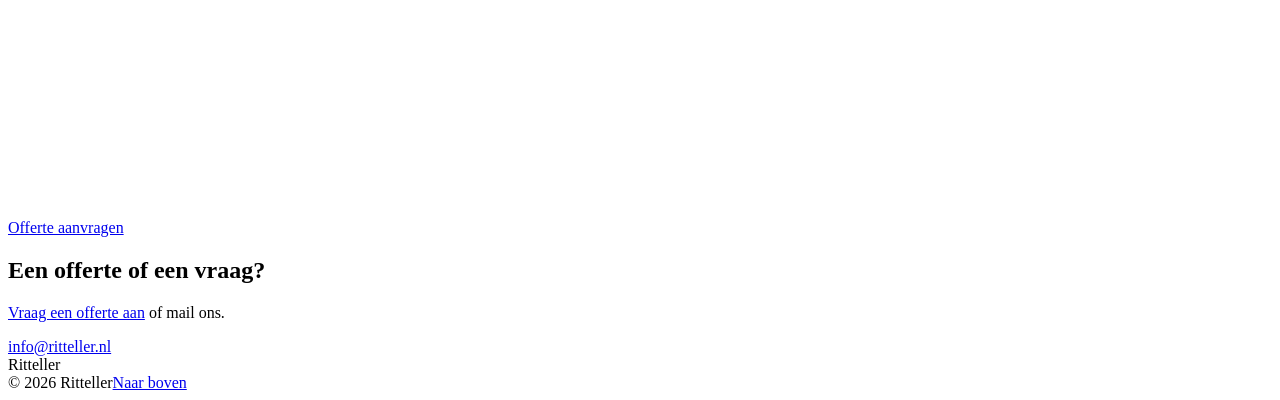
==== commit a064b2ce: "Voorvertoning bijgewerkt" ====
--- a/kennisbank/index.html
+++ b/kennisbank/index.html
@@ -10,9 +10,9 @@
   <link rel="icon" href="/ritteller-voorvertoning/icoon.svg" type="image/svg+xml">
   <link rel="preload" href="/ritteller-voorvertoning/lettertypen/barlow-latin-400-normal.woff2" as="font" type="font/woff2" crossorigin>
   <link rel="preload" href="/ritteller-voorvertoning/lettertypen/barlow-semi-condensed-latin-700-normal.woff2" as="font" type="font/woff2" crossorigin>
-  <link rel="stylesheet" href="/ritteller-voorvertoning/stijl.css?v=b01d15cc">
-  <link rel="stylesheet" href="/ritteller-voorvertoning/pagina.css?v=b01d15cc">
-  <link rel="stylesheet" href="/ritteller-voorvertoning/kennisbank.css?v=b01d15cc">
+  <link rel="stylesheet" href="/ritteller-voorvertoning/stijl.css?v=267a8bfb">
+  <link rel="stylesheet" href="/ritteller-voorvertoning/pagina.css?v=267a8bfb">
+  <link rel="stylesheet" href="/ritteller-voorvertoning/kennisbank.css?v=267a8bfb">
 </head>
 <body class="site" id="top">
   <div class="kb-kop">
@@ -22,6 +22,7 @@
         <a href="/ritteller-voorvertoning/#zo-werkt-het">Zo werkt het</a>
         <a href="/ritteller-voorvertoning/#platform">Het platform</a>
         <a class="altijd" href="/ritteller-voorvertoning/prijzen">Prijzen</a>
+        <a href="/ritteller-voorvertoning/installatie">Installatie</a>
         <a href="/ritteller-voorvertoning/kennisbank" aria-current="page">Kennisbank</a>
       </nav>
       <a class="knop licht" href="/ritteller-voorvertoning/app">Inloggen</a>
@@ -75,7 +76,7 @@
         <h2>Begin met één auto.</h2>
         <p>Wij sturen een tracker en zetten je omgeving klaar. Jij klikt hem in de auto. Na een week rijden zie je zelf of het past.</p>
       </div>
-      <a class="knop geel" href="mailto:info@ritteller.nl?subject=Proef%20rittenregistratie">Mail ons voor een proef</a>
+      <a class="knop geel" href="/ritteller-voorvertoning/offerte">Offerte aanvragen</a>
     </div>
     <div class="weg" aria-hidden="true"><img class="bus" src="/ritteller-voorvertoning/busje.svg" alt="" width="560" height="232" loading="lazy"></div>
   </section>
@@ -91,17 +92,19 @@
         <a href="/ritteller-voorvertoning/#zo-werkt-het"><svg class="i" viewBox="0 0 24 24" aria-hidden="true"><path d="M7 17L17 7M9 7h8v8"/></svg>Zo werkt het</a>
         <a href="/ritteller-voorvertoning/#platform"><svg class="i" viewBox="0 0 24 24" aria-hidden="true"><path d="M7 17L17 7M9 7h8v8"/></svg>Het platform</a>
         <a href="/ritteller-voorvertoning/prijzen"><svg class="i" viewBox="0 0 24 24" aria-hidden="true"><path d="M7 17L17 7M9 7h8v8"/></svg>Prijzen</a>
+        <a href="/ritteller-voorvertoning/installatie"><svg class="i" viewBox="0 0 24 24" aria-hidden="true"><path d="M7 17L17 7M9 7h8v8"/></svg>Installatie</a>
         <a href="/ritteller-voorvertoning/kennisbank"><svg class="i" viewBox="0 0 24 24" aria-hidden="true"><path d="M7 17L17 7M9 7h8v8"/></svg>Kennisbank</a>
+        <a href="/ritteller-voorvertoning/offerte"><svg class="i" viewBox="0 0 24 24" aria-hidden="true"><path d="M7 17L17 7M9 7h8v8"/></svg>Offerte aanvragen</a>
       </nav>
       <div class="voet-contact">
-        <h2>Een proef of een vraag?</h2>
-        <p>Mail ons, dan nemen we contact met je op.</p>
+        <h2>Een offerte of een vraag?</h2>
+        <p><a href="/ritteller-voorvertoning/offerte">Vraag een offerte aan</a> of mail ons.</p>
         <a href="mailto:info@ritteller.nl">info@ritteller.nl</a>
       </div>
     </div>
     <div class="voet-naam" aria-hidden="true">Ritteller</div>
     <div class="baan voet-onder"><span>© 2026 Ritteller</span><a href="#top">Naar boven</a></div>
   </footer>
-  <script type="module" src="/ritteller-voorvertoning/pagina.js?v=b01d15cc"></script>
+  <script type="module" src="/ritteller-voorvertoning/pagina.js?v=267a8bfb"></script>
 </body>
 </html>
